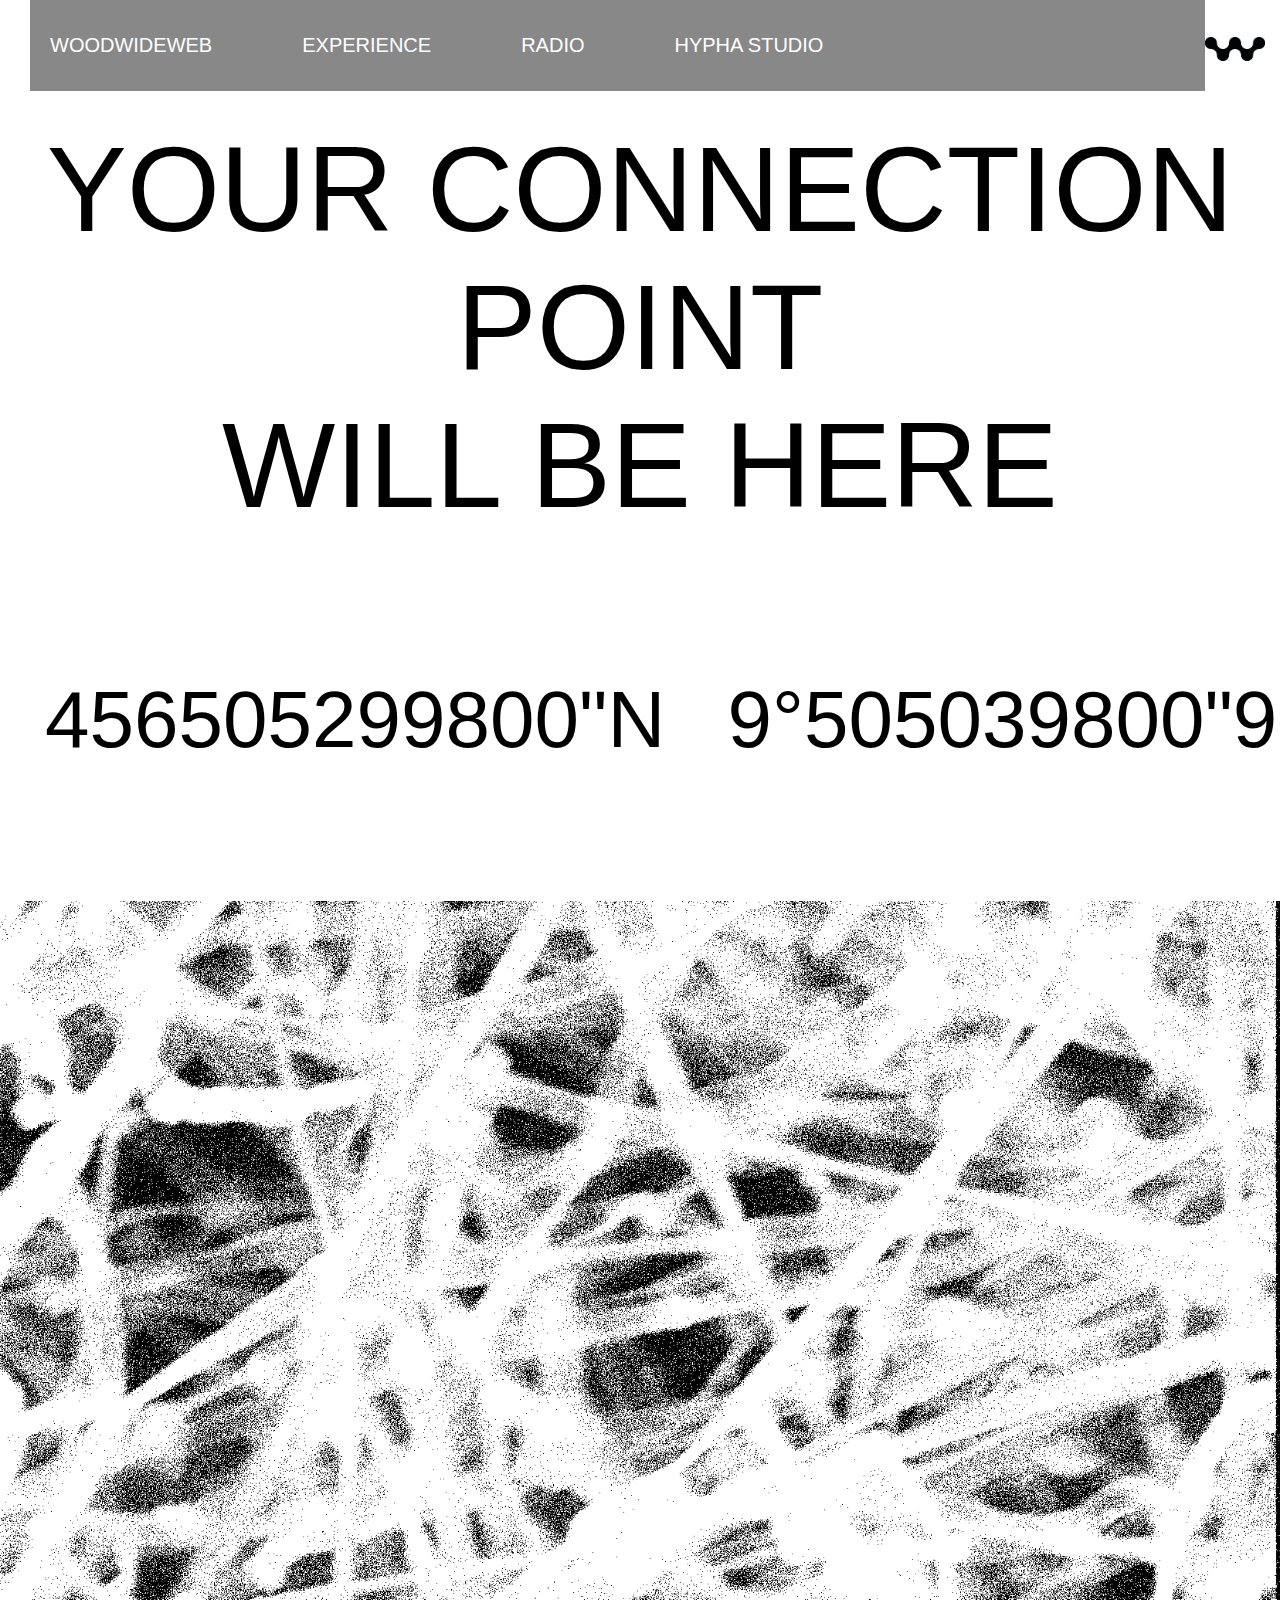
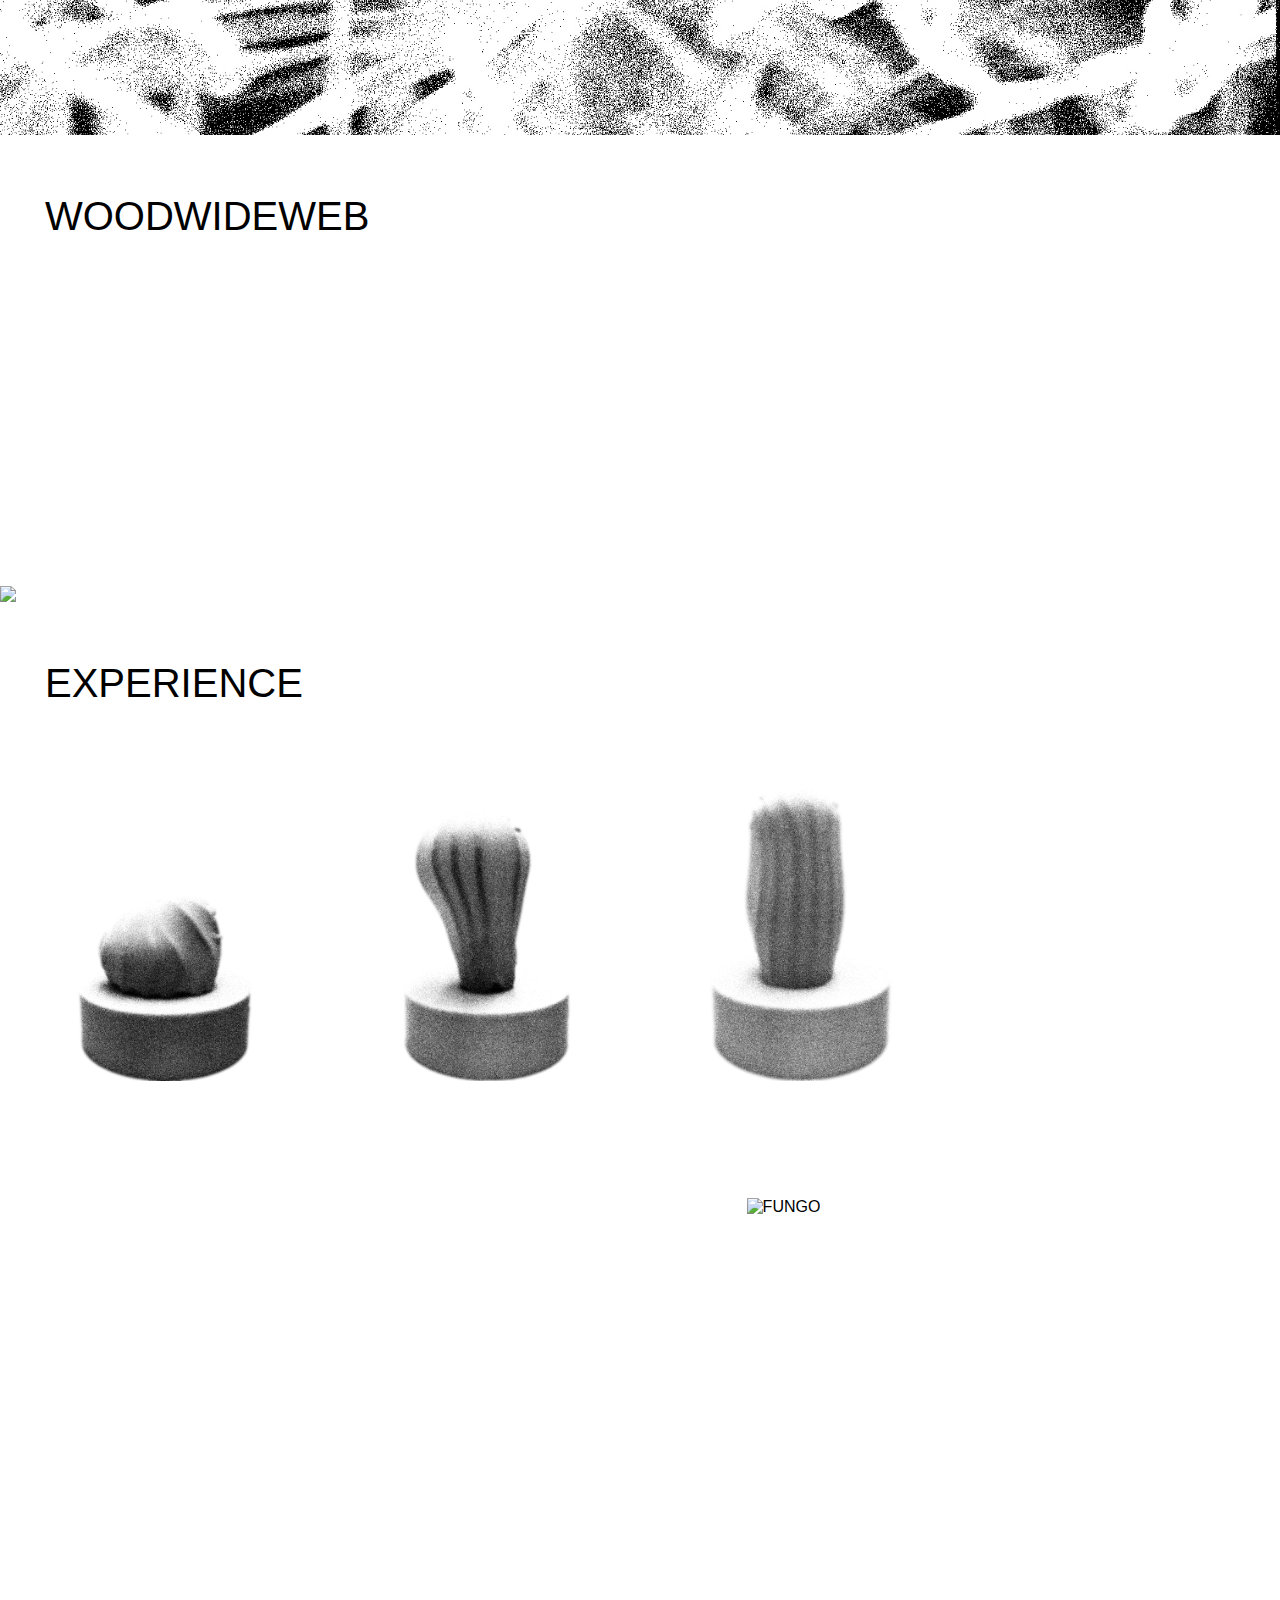
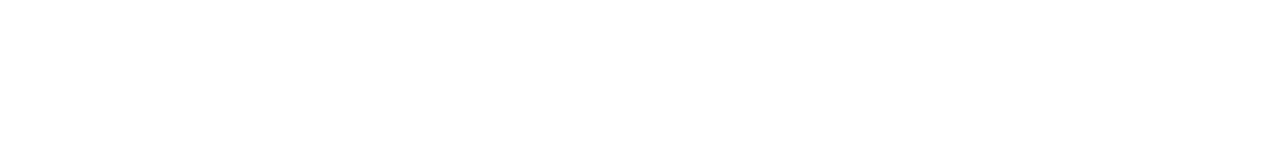
==== homepage.html @ 3ea5e915 "index" ====
<!DOCTYPE html>
<html lang="it">
  <head>
    <title>FUNGHI</title>
    <meta name="viewport" content="width=device-width, initial-scale=1.0" />
    <link rel="stylesheet" href="style.css" />
    <link rel="preconnect" href="https://fonts.googleapis.com" />
    <link rel="preconnect" href="https://fonts.gstatic.com" crossorigin />
    <link
      href="https://fonts.googleapis.com/css2?family=Poppins:wght@200&display=swap"
      rel="stylesheet"
    />
  </head>
  <body>
    <nav class="navbar">
      <div class="btn-responsive-menu">
        <div class="icon-container">
          <img src="./img/hamburger_icon.png" alt="hamburger" />
        </div>
      </div>

      <!-- <div class="dropdown">
        <div class="close-icon"></div> -->
      <div class="text-container" id="mainmenu">
        <a href="#woodwideweb" class="nav-item"><p>WOODWIDEWEB</p></a>
        <a href="#experience" class="nav-item"><p>EXPERIENCE</p></a>
        <a href="./radio.html" class="nav-item"><p>RADIO</p></a>
        <a href="./hyphastudio.html#hyphastudio" class="nav-item"
          ><p>HYPHA STUDIO</p></a
        >
        <!-- </div> -->
      </div>

      <div class="icon-container">
        <!-- <a href="./conversazione.html"> -->
        <a href="./intro.html"
          ><img id="logo" src="./img/logoWWW.png" alt="MENU"
        /></a>
      </div>
    </nav>

    <div class="row">
      <div class="col-12 scritta">
        <p id="grande">YOUR CONNECTION POINT<br />WILL BE HERE</p>
        <div class="content">
          <div class="random">
            <span class="nbr ltr">0</span><span class="nbr ltr">0</span
            ><span class="nbr ltr">0</span><span class="nbr ltr">0</span
            ><span class="nbr ltr">0</span> <span class="nbr ltr">0</span
            ><span class="nbr ltr">0</span><span class="nbr ltr">0</span
            ><span class="nbr ltr">0</span><span class="nbr ltr">0</span>
            <span class="nbr ltr">0</span><span class="nbr ltr">0</span
            ><span class="nbr ltr">0</span><span class="nbr ltr">0</span>
          </div>
          <div class="random">
            <span class="nbr ltr">0</span>
            <span class="nbr ltr">0</span><span class="nbr ltr">0</span
            ><span class="nbr ltr">0</span><span class="nbr ltr">0</span
            ><span class="nbr ltr">0</span> <span class="nbr ltr">0</span
            ><span class="nbr ltr">0</span><span class="nbr ltr">0</span
            ><span class="nbr ltr">0</span><span class="nbr ltr">0</span>
            <span class="nbr ltr">0</span><span class="nbr ltr">0</span
            ><span class="nbr ltr">0</span>
          </div>
          <!-- <script src='https://cdnjs.cloudflare.com/ajax/libs/modernizr/2.8.3/modernizr.min.js'></script> -->
          <script src="https://cdnjs.cloudflare.com/ajax/libs/jquery/2.1.3/jquery.min.js"></script>
        </div>
        <!-- <p id="coordinata">45° 28' 19.553" N 9° 10' 38.006" E</p> -->
      </div>
    </div>

    <!-- HOME -->
    <div class="row">
      <div class="col-12 micelio">
        <img src="./img/index_home/index (8).jpg" alt="MICELIO" />
      </div>
    </div>

    <div class="row" id="woodwideweb">
      <div class="col-12">
        <p id="titolo">WOODWIDEWEB</p>
      </div>
    </div>

    <div class="row">
      <div class="col-1"></div>
      <section>
        <div class="col-10 abstract container reveal">
          <p>Enter the Wood Wide Web.</p>
          <p>
            Forget the reality you are familiar with, because there is a hidden
            life connection beneath your feet. Nature speaks a language even
            more complex than ours. The mycelium is the oldest form of
            connection, the underground brain of the earth, a system of
            collaboration that verges on perfection. This magical realm is also
            called the Wood Wide Web, where decay and renewal occur and
            everything lives in and for the community. Without the fungal world,
            Nature would not survive, since the mycelium is able to transport
            all kinds of information through its hyphae. Nutritional, energy,
            danger and protection data are transported even kilometres away from
            where the fungus of origin is settled.
            <br />
            Wood Wide Web inspires you to detach yourself from everything you
            know and get in touch with what you belong to: the Earth. Raise with
            us a new way of living by joining the Fungi-centrism.
          </p>
        </div>
      </section>
    </div>

    <!-- GALLERIA -->
    <div class="row" id="galleria">
      <div class="col-12 galleria">
        <!-- galleria container -->
        <div class="slideshow-container">
          <div class="mySlides">
            <!-- <div class="numbertext"><p>2/10</p></div> -->
            <img
              src="./img/index_galleria/galleria (1).png"
              style="width: 100%"
            />
          </div>

          <div class="mySlides">
            <!-- <div class="numbertext"><p>3/10</p></div> -->
            <img
              src="./img/index_galleria/galleria (3).png"
              style="width: 100%"
            />
          </div>

          <div class="mySlides">
            <!-- <div class="numbertext"><p>4/10</p></div> -->
            <img
              src="./img/index_galleria/galleria (4).png"
              style="width: 100%"
            />
          </div>

          <div class="mySlides">
            <!-- <div class="numbertext"><p>5/10</p></div> -->
            <img
              src="./img/index_galleria/galleria (5).png"
              style="width: 100%"
            />
          </div>

          <div class="mySlides">
            <!-- <div class="numbertext"><p>5/10</p></div> -->
            <img
              src="./img/index_galleria/galleria (6).png"
              style="width: 100%"
            />
          </div>

          <div class="mySlides">
            <!-- <div class="numbertext"><p>5/10</p></div> -->
            <img
              src="./img/index_galleria/galleria (7).png"
              style="width: 100%"
            />
          </div>

          <div class="mySlides">
            <!-- <div class="numbertext"><p>5/10</p></div> -->
            <img
              src="./img/index_galleria/galleria (8).png"
              style="width: 100%"
            />
          </div>

          <div class="mySlides">
            <!-- <div class="numbertext"><p>5/10</p></div> -->
            <img
              src="./img/index_galleria/galleria (9).png"
              style="width: 100%"
            />
          </div>

          <!-- bottoni successiovo e precedente -->
          <!-- <a class="prev" onclick="plusSlides(-1)">&#10094;</a>
			<a class="next" onclick="plusSlides(1)">&#10095;</a> -->
        </div>
      </div>
    </div>

    <!-- EXPERIENCE -->
    <div class="row" id="experience">
      <div class="col-12">
        <p id="titolo">EXPERIENCE</p>
      </div>
    </div>

    <div class="row">
      <div class="col-3 prototipo">
        <img
          src="./img/index_prototipo/creatura+supporto (2).png"
          alt="creatura1"
        />
      </div>
      <div class="col-3 prototipo">
        <img
          src="./img/index_prototipo/creatura+supporto (1).png"
          alt="creatura2"
        />
      </div>
      <div class="col-3 prototipo">
        <img
          src="./img/index_prototipo/creatura+supporto (3).png"
          alt="creatura3"
        />
      </div>

      <div class="col-3 didascalia container reveal">
        <p>
          Wood Wide Web gives you the chance to try the language of Nature,
          explore a new way of thinking and change your point of view.<br />
          We introduce you to our three creatures, they represent the entire
          ecosystem that is around you: trees, plants and every living organism
          that inhabits this world, including you. The fourth spot is dedicated
          precisely to you: a human being.<br />
        </p>
      </div>
    </div>

    <div class="row">
      <div class="col-6 didascalia2 container reveal">
        <p>
          Introduce yourself to the world you live in. <br />
          This is the Fungus, it is the center of the symbiotic connection that
          occurs in the underground.<br />
          The experience is based on your hypotetical semiotic communication
          with the Fungus. Through this interaction you can try the immersive
          connection that exist in Nature, allowing you to reconnect with the
          real world.
        </p>
      </div>
      <div class="col-1"></div>
      <div class="col-5 prototipo2">
        <img
          id="fungo"
          src="./img/index_prototipo/fungo+supporto.png"
          alt="FUNGO"
        />
      </div>
    </div>

    <div class="row">
      <div class="col-12 video">
        <video width="100%" autoplay muted loop>
          <source
            src="./img/index_prototipo/RENDER_SOGLIA.mp4"
            type="video/mp4"
          />
          <p>Your browser does not support the video tag.</p>
        </video>
      </div>
    </div>

    <!-- <div class="footer">
			<div class="text2-container">
				<a ><p>CONTATTO1</p></a>
				<a ><p>CONTATTO2</p></a>
				<a ><p>CONTATTO3</p></a>
				<a ><p>CONTATTO4</p></a>
				<a ><p>CONTATTO4</p></a>

		</div>
		</div> -->
    <!-- <section id="footer">
    	<div>
			 <a href="tel:+39 335 440955">
							<img src= "./img/icone/tell_icon.png" width="40px" height="40px">
							<p>+39 335 440955</p>
						</a>
			</div>
    	<div id="mail">
				<a href="mailto:geppettafalegnama@gmail.com"><img src= "./img/icone/mail_icon.png" width="40px" height="30px">
				<p>geppettafalegnama@gmail.com</p>
			</a>
    	</div>
			<div>
				<a href="https://www.instagram.com/dageppetta/"><img src="./img/icone/instagram_icon.png" width="40px" height="40px">
				<p>dageppetta</p>
			</a>
			</div>
			<div>
				<a href="https://www.facebook.com/geppettafalegnama"><img src="./img/icone/facebook_icon.png" width="40px" height="40px">
				<p>da geppetta<br>la falegnameria del mare</p>
			</a>
			</div>
    </section> -->
  </body>
</html>

<script type="text/javascript" src="script.js"></script>
---- style.css ----
html,
body {
  margin: 0;
  padding: 0;
  box-sizing: border-box;
  background-color: #ffffff;
  background-repeat: repeat;
  font-family: "Gerstner Programm", sans-serif;
  text-transform: uppercase;
  /* cursor: url("./img/cursor.svg") */
}

h2,
h3,
h4,
h1 {
  font-family: "Gerstner Programm", sans-serif;
}

p {
  font-family: "Suisse Int'l Mono", sans-serif;
  text-transform: none;
}

a {
  color: #000000;
  cursor: default;
}

a:hover {
  text-decoration: underline;
}

/* INTRO */
.intro {
  margin: 0;
  padding: 10px;
  padding-top: 64px;
  margin-top: 10;
  z-index: 2;
  position: fixed;
  width: 100%;
  height: 100vh;
  background-color: #ffffff;
  transition: 4s;
  align-self: center;
}

.logogrande {
  position: relative;
  align-self: center;
  align-items: center;
  display: inline-block;
  width: 70%;
  margin-top: 10%;
  padding-left: 30%;
  bottom: -10px;
  opacity: 0;
}

.logogrande.active {
  bottom: 0;
  opacity: 1;
  transition: ease-in-out 0.7s;
  align-self: center;
}

.logogrande.fade {
  bottom: 1300px;
  opacity: 0;
  transition: ease-in-out 0.7s;
}

#imggrande {
  /* opacity: 1;
  filter: alpha(opacity=40);
  transition-property: opacity;
  transition-duration: 2s; */
  position: relative;
  width: 100%;
  align-items: center;
}

.box {
  width: 100%;
  height: 50vh;
  text-align: center; /* orizzontale */
  /* line-height: 600px; /* verticale */
}

#scrittawww {
  font-family: "Gerstner Programm", sans-serif;
  font-size: 20px;
  padding-top: 300px;
}

#scrittawww:hover {
  text-decoration: underline;
}

/* #imggrande:hover {
    opacity:0.4;
    filter: alpha(opacity=100);
} */

/* Definisce la navbar */
.navbar {
  display: flex;
  min-height: 64px;
  width: 100%;
  position: fixed;
  z-index: 5;
}

.nav-item {
  text-decoration: none;
  font-family: "Gerstner Programm", sans-serif;
  font-size: 20px;
}

.icon-container {
  padding-right: 20px;
  padding-top: 10px;
  margin-left: auto;
  min-width: 24px;
  display: flex;
  align-items: center;
  z-index: 2;
}

.icon-container img {
  height: 24px;
}

.dropdown {
  display: none;
  position: fixed;
  left: 0;
  top: 0;
  width: 100%;
  height: 100vh;
  flex-direction: column;
  justify-content: center;
  align-items: center;
  background: #000428; /* fallback for old browsers */
  background: #53b4ba;
  z-index: 4;
}
.dropdown {
  font-size: 19px;
  text-decoration: none;
  font-family: "Poppins", sans-serif;
}
#mainmenu {
  width: 100%;
  float: left;
  background: #888;
}
#mainmenu a {
  color: #fff;
  display: block;
  font: 14px;
  padding: 14px 20px;
  font-family: oswald;
  text-transform: uppercase;
}
#mainmenu a:hover {
  background: #666;
}

.btn-responsive-menu {
  display: none;
  float: left;
  cursor: pointer;
  padding-left: 20px;
  padding-top: 10px;
  margin-right: auto;
}

.show {
  display: block !important;
}
@media (min-width: 1200px) {
  /* Structure > 1200px */
  #mainmenu {
    width: 100%;
    float: left;
  }
}

@media (min-width: 768px) and (max-width: 980px) {
  /* Structure 768 to 1000 */
  #mainmenu {
    width: 100%;
    float: left;
  }
}

@media (max-width: 767px) {
  /* Structure  < 767 */
  #mainmenu {
    width: 100%;
    float: left;
  }
  #mainmenu {
    display: none;
  }
  #mainmenu a {
    float: none;
  }

  .btn-responsive-menu {
    display: block;
  }
}

/* #logo a {
  text-decoration: none;
} */

.text-container {
  padding-right: 16px;
  margin-left: 30px;
  min-width: 24px;
  display: flex;
  align-items: center;
  z-index: 2;
  flex-direction: row;
  text-align: left;
}

.text-container a,
.text-container p {
  font-family: "Gerstner Programm", sans-serif;
  font-size: 20px;
  padding-right: 50px;
}

/* PROVA COORDINATA */

/* .content {
  /* -ms-transform: translateY(-50%);
  -webkit-transform: translateY(-50%);
  transform: translateY(-50%); */
/* } */

/* PRIMA PROVA DI GRIGLIA */
/* .grid-container  {
  display: grid;
  grid-template-columns: repeat(auto-fill, minmax(300px, 1fr));
  grid-template-rows: repeat(auto-fill, minmax(40px, 1fr)); */
/* stiamo inserendo l'opzione responsive che permette agli elementi nella griglia di cambiare le loro dimensioni al variare della grandezza dello schermo
  la frazione è un'unità di misura che divide lo schermo in parti, abbiamo dato la funzione che dopo 300px la foto sottostante salga nella riga appena lo spazio dello schermo lo permette */
/* grid-gap: 2em;
} */

* {
  box-sizing: border-box;
}

.row::after {
  content: "";
  clear: both;
  display: block;
}

[class*="col-"] {
  float: left;
  padding: 15px;
}

/* SCRITTA YOUR CONNECTION POINT */
.scritta {
  margin-top: -5%;
  padding-top: 64px;
}
.scritta p {
  padding: 0;
  text-align: center;
  font-size: 7.5rem;
}

#grande {
  font-family: "Gerstner Programm", sans-serif;
}

.content {
  display: flex;
  flex-direction: row;
  align-items: center;
  padding-left: 10px;
}
.content span {
  display: flex;
  font-family: "Suisse Int'l Mono", sans-serif;
  font-size: 5rem;
}

.random {
  margin: 20px;
  display: flex;
  flex-direction: row;
  text-align: center;
}

/* #coordinata {
  margin-top: -50px;
  font-family: "Suisse Int'l Mono", sans-serif;
 font-size: 5rem;
} */

/* PRIMA SCHERMATA - TESTI DI INTRODUZIONE E BO*/
#titolo {
  font-family: "Gerstner Programm", sans-serif;
  padding: 0;
  padding-left: 30px;
  font-size: 40px;
}

/* .menu ul {
  list-style-type: none;
  margin-left: 30px;
  padding: 0;
} */
.micelio {
  margin-top: 100px;
  padding: 0;
}

.micelio img {
  margin: 0;
  padding: 0;
  width: 100%;
}

.abstract {
  padding-top: 0;
  padding-bottom: 100px;
}

/* TESTO IN MOVIMENTO */
section p {
  text-transform: none;
}

@media (max-width: 768px) {
  section p {
    font-size: 1.5rem;
    text-align: center;
  }
  section {
    flex-direction: column;
  }
}

.reveal {
  position: relative;
  transform: translateY(200px);
  opacity: 0;
  transition: 1s all ease;
}

.reveal.active {
  transform: translateY(0);
  opacity: 1;
}

.galleria {
  margin: 0;
  padding: 0;
}

.galleria img {
  margin: 0;
  padding: 0;
  width: 100%;
}
/* contenitore della galleria */
.slideshow-container {
  display: flex;
  width: 100%;
  position: relative;
  margin: auto;
}

.mySlides {
  display: flex;
}

/* pulsante avanti e indietro */
/* .prev, .next {
 cursor: pointer;
 position: absolute;
 top: 50%;
 width: auto;
 margin-bottom: 22px;
 padding: 16px;
 color: white;
 font-weight: bold;
 font-size: 18px;
 transition: 0.6s ease;
} */

/* .slideshow-container a {
  text-decoration: none;
} */

/* Posizione del button next e  */
/* .next {
 right: 0;
 border-radius: 3px 0 0 3px;
} */

/* al passaggio del mouse sopra la freccina, viene aggiunto un background più scuro e opaco */
/* .prev:hover, .next:hover {
 background-color: rgba(0,0,0,0.8);
}

.numbertext {
  font-family: "Suisse Int'l Mono", sans-serif;
} */

/* Number text della galleria (1/3 etc) */
/* .numbertext {
 color: #f2f2f2;
 font-size: 12px;
 padding: 8px 12px;
 position: absolute;
 top: 0;
} */

.prototipo {
  margin-top: 0;
  padding: 0;
}

.prototipo img {
  margin: 0;
  padding: 0;
  width: 100%;
}

.didascalia {
  margin-top: 0;
  padding: 60px;
  padding-top: 60px;
  padding-left: 0;
  font-size: 15px;
  align-items: center;
}

.prototipo2 {
  margin-top: 0;
  padding: 0;
}

.prototipo2 img {
  margin: 0;
  padding: 0;
  width: 100%;
}

#fungo {
  padding-top: 100px;
  width: 80%;
}

.didascalia2 {
  margin-top: 0;
  padding: 0px;
  padding-top: 250px;
  padding-left: 250px;
  font-size: 15px;
  align-items: center;
}

.video {
  margin-top: 100px;
  padding: 0;
}

.video video {
  margin: 0;
  padding: 0;
}

/* .didascalia p {
  align-items: center;
  align-self: center;
  /* align-content: center; */
/* } */

.introduttivo p {
  font-size: 13px;
  padding-left: 8px;
  margin-bottom: 7px;
  font-family: "Suisse Int'l Mono", sans-serif;
  column-count: 2;
  column-gap: 40px;
}

.introduttivo img {
  padding-left: 8px;
  margin-top: 7px;
  width: 100%;
}

/* .menu li:hover {
  background-color: #e6e6e6;
} */

.aside {
  background-color: #ffffff;
  padding: 5px;
  color: #000000;
  text-align: center;
  font-size: 10px;
}

.aside img {
  padding: 15px;
  width: 100%;
}

.fototessera {
  width: 100%;
}

.artefatto {
  width: 100%;
  align-items: center;
}

/* .artefatto50 {
  width: 50%;
} */
#nomeartefatto {
  text-align: center;
}

/* GRIGLIETTA CON FOTO E TESTI */
/* .imgs img {
  margin: 0;
  padding: 0px;
  width: 100%
}

.imgs p {
  margin: 0;
  padding: 0px;
  font-size: 12px;
}

.imgs audio {
width: 100%;} */

#scrittawelcome {
  align-items: center;
  text-align: center;
  font-size: 30px;
  font-family: "Gerstner Programm", sans-serif;
}

.footer {
  background-color: #ffffff;
  color: #000000;
  text-align: center;
  font-size: 12px;
  padding: 15px;
}

.text2-container {
  align-self: center;
  min-width: 24px;
  display: flex;
  align-items: center;
  z-index: 2;
  flex-direction: row;
}

.text2-container a,
.text2-container p {
  font-family: "Gerstner Programm", sans-serif;
  font-size: 20px;
}

/* PAGINA RADIO */
.elenco {
  margin: auto;
  /* list-style: none;
  list-style-position: inherit; */
  align-items: center;
  text-align: center;
  vertical-align: middle;
}

.elenco p.show {
  opacity: 0;
  transform: translateY(-50px);
}

.elenco p {
  /* float: left; */
  padding: 1px;
  transform: translateY(0px);
  opacity: 1;
  transition: all 0.5s ease-in;
  font-size: 30px;
  text-align: center;
}

.radiovideo {
  padding-top: 64px;
}
.radio img {
  margin: 0;
  padding: 0px;
  /* width: 100%; */
}

.radio p {
  margin: 0;
  padding: 0px;
  font-size: 2.5rem;
  width: 100%;
  text-align: left;
}

.radio audio {
  width: 100%;
}

.radio {
  display: flex;
  flex-direction: column;
}

/* .button {
    box-sizing: border-box;
    width: 50px;
    height: 50px;
    border: none;
    align-items: center;
    background-color: #ff55ff;
    padding: 1% 1% 1% 1%;
    display: inline-block;
    appearance: none;
    line-height: inherit;
  } */

button:hover {
  cursor: crosshair;
  opacity: 0.2;
}

#onair p {
  font-family: "Gerstner Programm", sans-serif;
  font-size: 25px;
}

.radioonair {
  display: flex;
  flex-direction: row;
  align-items: center;
}

#playimg {
  padding-top: 3px;
}
/* .radioonair p {
  margin-left: 2px;
  text-align: left;
  float: right;
  align-items: top;
}

.radioplay img {
  margin-right: 1px;
  text-align: right;
  float: right;
} */

.playonair {
  border: none;
  background: none;
  /* opacity: 0;
  transition-property: all;
  transition-duration: 3s;
  animation:3s blinker linear infinite; */
}

/* @keyframes blinker {
0% { opacity: 1.0; }
50% { opacity: 0.0; }
100% { opacity: 1.0; }
} */

.play {
  border: none;
  background: none;
}

.testoradio {
  padding-top: 100px;
}
.testoradio p {
  border: none;
  background: none;
  text-align: center;
  font-size: 30px;
}

.clicktolisten {
  align-items: top;
  text-align: center;
}

/* .play {position: relative; z-index: 8; text-decoration: none !important}
.play:hover {background: transparent; z-index: 9}
.play > div {display: none; position: absolute; top: 50px; left: 0px; padding: 5px}
.play > div img {padding: 2px}
.play:hover > div {display: block; border: 1px solid #DDD; background-color: #FFF; color: black}
.play:hover span span {display: inline; border: none} */

#hyphastudio {
  padding-top: 32px;
}

/* For desktop: */
.col-1 {
  width: 8.33%;
}
.col-2 {
  width: 16.66%;
}
.col-3 {
  width: 25%;
}
.col-4 {
  width: 33.33%;
}
.col-5 {
  width: 41.66%;
}
.col-6 {
  width: 50%;
}
.col-7 {
  width: 58.33%;
}
.col-8 {
  width: 66.66%;
}
.col-9 {
  width: 75%;
}
.col-10 {
  width: 83.33%;
}
.col-11 {
  width: 91.66%;
}
.col-12 {
  width: 100%;
}

@media only screen and (max-width: 768px) {
  /* For mobile phones: */

  [class*="col-"] {
    width: 100%;
  }
  .logogrande {
    margin-top: 30%;
  }
  .scritta {
    margin-top: -10%;
  }
  #grande {
    font-size: 5rem;
  }
  #titolo {
    text-align: center;
    font-size: 55px;
  }
  .content {
    flex-direction: column;
  }
  .content span {
    font-size: 3.5rem;
  }
  .random {
    margin: 5px;
  }
  .text-container a,
  .text-container p {
    padding-right: 10px;
  }
  .text2-container a,
  .text2-container p {
    padding-right: 10px;
  }
  .text2-container {
    flex-direction: column;
  }
  .slideshow-container {
    width: 100%;
  }
  .mySlides {
    width: 100%;
  }
  /* .prototipo img {
    width: 30%;
  } */
  .didascalia {
    margin-top: 0;
    padding: 60px;
    font-size: 1.5rem;
    text-align: center;
  }
  #fungo {
    padding-top: 0%;
    width: 100%;
  }
  .didascalia2 {
    margin-top: 0;
    padding: 60px;
    font-size: 1.5rem;
    text-align: center;
  }
  .introduttivo p {
    text-align: center;
    font-size: 1.5rem;
    column-count: 1;
  }
}

/*SEZIONE WHAT */
#what {
  min-height: 50vh;
  display: flex;
  flex-direction: column;
  margin-top: -5px;
  background: #808080;
  padding: 4rem 2rem;
}

#what div {
  flex-direction: column;
  display: flex;
  width: 100%;
  padding: 12px;
  margin-top: 80px;
}

#what p {
  margin-left: 20px;
}
#what img {
  display: flex;
  width: 100%;
}

#what h2 {
  font-weight: bold;
  margin-left: 20px;
}

/*SEZIONE WHY */
#why {
  padding: 0 24px;
}
#why h2 {
  font-weight: bolder;
  text-align: left;
}
.why-container {
  display: flex;
  flex-direction: column;
  padding: 2rem 3rem;
  justify-content: center;
  align-items: center;
}

.why-item {
  background: #808080;
  margin: 24px 12px;
  width: 100%;
}
.why-item h3 {
  font-weight: bolder;
  text-align: center;
}
.why-item p {
  margin: 12px;
}
.why-item img {
  width: 100%;
}

.collegamento-opere {
  z-index: 3;
}

.collegamento-opere h3 {
  color: white;
  font-weight: bolder;
  text-align: center;
}

#scrittacollegamento {
  text-decoration: none;
}

/*SEZIONE HOW (EVENTS)*/
#how {
  padding: 0 24px;
}
#how h2 {
  font-weight: bolder;
  text-align: left;
}
.how-container {
  display: flex;
  flex-direction: column;
  padding: 2rem 3rem;
  justify-content: center;
  align-items: center;
}

.how-item {
  background: white;
  margin: 24px 12px;
  width: 100%;
}
.how-item h3 {
  font-weight: bolder;
  text-align: center;
}
.how-item p {
  margin: 12px;
}

.how-item img {
  width: 100%;
}

/*SEZIONE ABOUT (NUOVA)*/
#about {
  padding: 0 24px;
}
#about h2 {
  font-weight: bolder;
  text-align: left;
}
.about-container {
  display: flex;
  flex-direction: column;
  padding: 2rem 3rem;
  justify-content: center;
  align-items: center;
}

.about-item {
  background: white;
  margin: 24px 12px;
  width: 100%;
}
.about-item h3 {
  font-weight: bolder;
  text-align: center;
}
.about-item p {
  margin: 12px;
}

.about-item img {
  width: 100%;
}

/* footer */
#footer {
  display: flex;
  flex-direction: column;
  margin-top: -5px;
  background: #808080;
  font-size: 1.5rem;
  width: 100%;
}

#footer div {
  flex-direction: column;
  display: flex;
  width: 100%;
  padding: 12px 0;
}

#footer div a {
  text-align: center;
  text-decoration: none;
  text-transform: none;
  color: black;
}

#mail {
  margin-top: 10px;
}

/*++++++++++++++++++++++++++++++++++++++++++++++++++++++++*/
#conversazione {
  padding: 24px;
}

#conversazione p {
  font-size: 20px;
  margin-top: 70px;
  display: flex;
  align-items: center;
  justify-content: center;
}

#radio {
  padding: 0 24px;
}

.radio-container {
  display: flex;
  flex-direction: column;
  justify-content: center;
  align-items: center;
}

.radio-item img {
  width: 100%;
}

#play img {
  padding-top: 25px;
  width: 50px;
  height: 50px;
}

#musica video {
  padding-left: 20px;
  width: 1000px;
  height: 400px;
}

/* qui stiamo facendo responsive abbiamo cambiato la flex direction da riga sopra i 840px a colonna sotto di essi
al di sotto di 840 px passiamo da avere una disposizione a colonne a una disposizione a righe*/
@media only screen and (min-width: 840px) {
  .why-container,
  .how-container,
  .about-container,
  .radio-container,
  #what,
  #landing,
  #footer {
    flex-direction: row;
  }

  #what div,
  #landing div,
  #footer div {
    max-width: 50%;
  }
  #footer div {
    text-align: left;
  }
}

@media (max-width: 800px) {
  .slideshow-container {
    max-width: 90%;
  }
  #what h2 {
    font-size: 1.5rem;
  }
  #why h2,
  #how h2,
  #about h2 {
    font-size: 2.5rem;
  }
  #what p,
  #footer {
    font-size: 1rem;
  }

  #landing p {
    margin-left: 1rem;
  }
  .collegamento-opere h3 {
    font-size: 1.5rem;
  }
  .opere-title {
    opacity: 1;
  }
  [class*="col-"] {
    width: 100%;
  }
}

/* animazioni */
.bounce-in-top {
  animation: bounce-in-top 2s ease-in-out both;
}
@keyframes bounce-in-top {
  0% {
    transform: translateY(-500px);
    animation-timing-function: ease-in;
    opacity: 0;
  }
  35% {
    transform: translateY(0);
    animation-timing-function: ease-out;
    opacity: 1;
  }
  54% {
    transform: translateY(-65px);
    animation-timing-function: ease-in;
  }
  70% {
    transform: translateY(0);
    animation-timing-function: ease-out;
  }
  82% {
    transform: translateY(-28px);
    animation-timing-function: ease-in;
  }
  93% {
    transform: translateY(0);
    animation-timing-function: ease-out;
  }
  97% {
    transform: translateY(-8px);
    animation-timing-function: ease-in;
  }
  100% {
    transform: translateY(0);
    animation-timing-function: ease-out;
  }
}

/* Fading animation dei pulsanti avanti-indietro della galleria */
.fade {
  animation-name: fade;
  animation-duration: 1.5s;
}

@keyframes fade {
  from {
    opacity: 0.4;
  }
  to {
    opacity: 1;
  }
}

/* questo è il secondo foglio css */
.darkmode {
  background-color: #f4ce2f;
}
.darkmode .navbar {
  background-color: #dd8a2e;
}
.darkmode .dropdown {
  background-color: #dd8a2e;
  color: white;
}
.darkmode .best-container {
  color: #dd8a2e;
}

.darkmode .events-container {
  color: #dd8a2e;
}
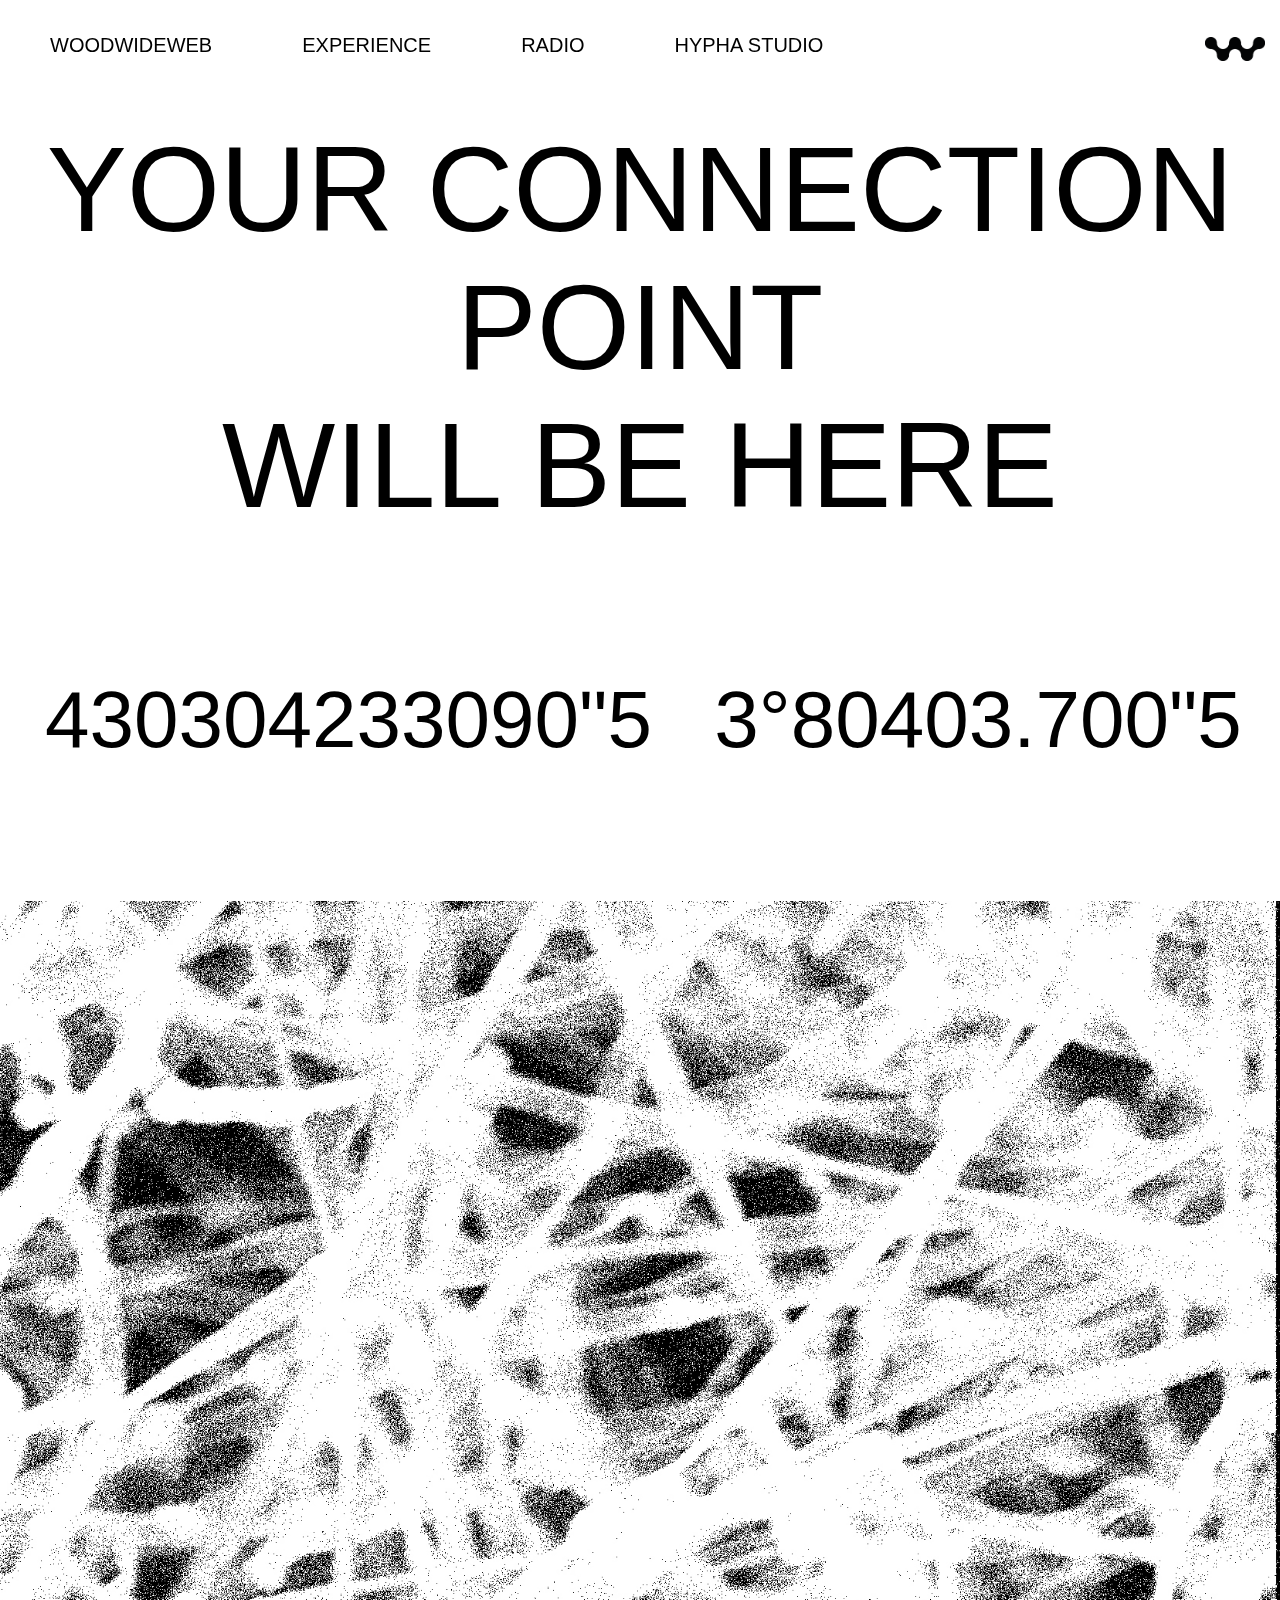
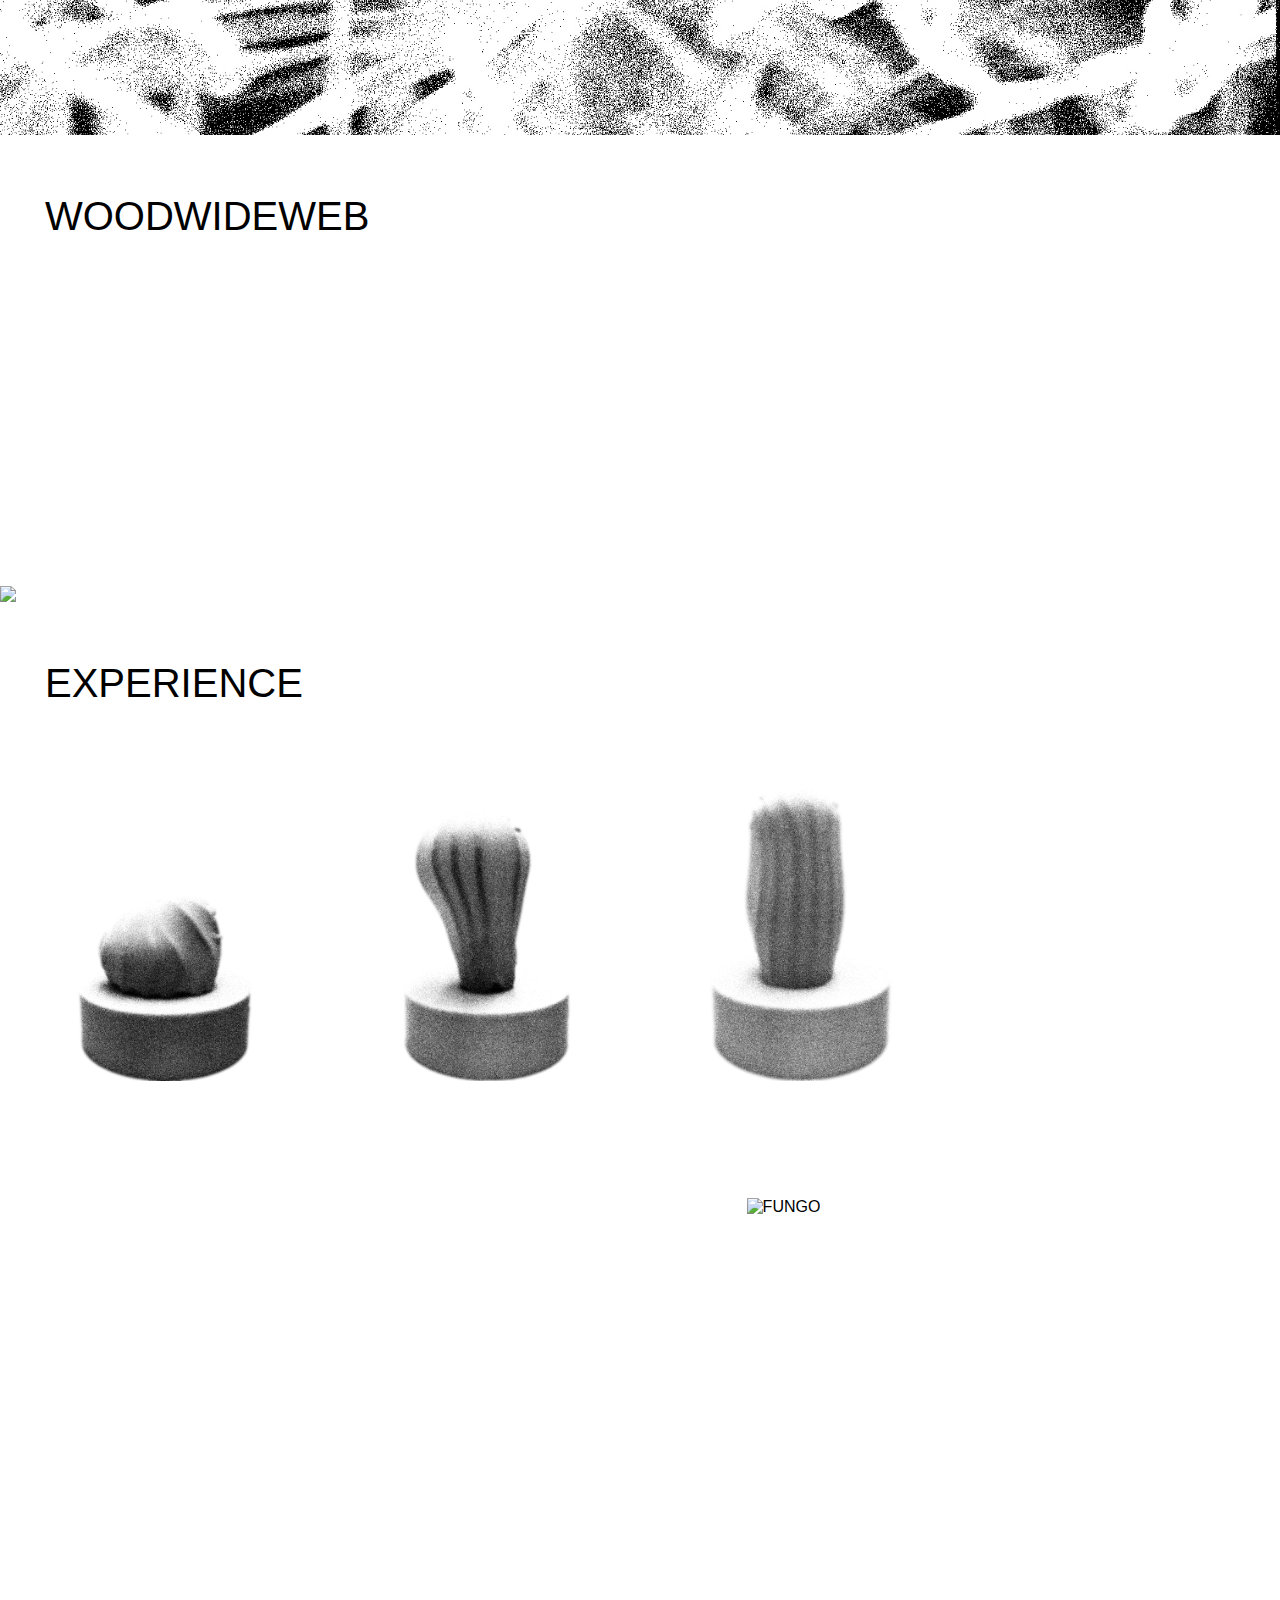
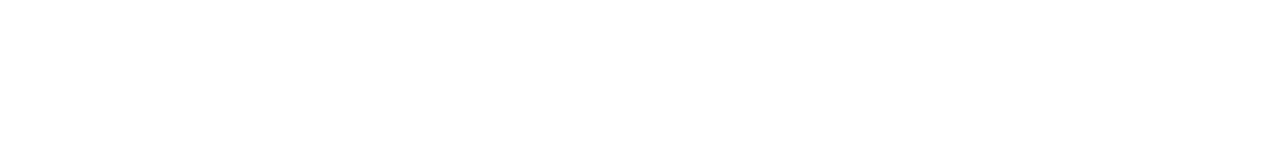
==== commit 925987aa: "font" ====
--- a/homepage.html
+++ b/homepage.html
@@ -4,6 +4,8 @@
     <title>FUNGHI</title>
     <meta name="viewport" content="width=device-width, initial-scale=1.0" />
     <link rel="stylesheet" href="style.css" />
+    <link rel="stylesheet" href="stylesheet.css" />
+
     <link rel="preconnect" href="https://fonts.googleapis.com" />
     <link rel="preconnect" href="https://fonts.gstatic.com" crossorigin />
     <link
--- a/style.css
+++ b/style.css
@@ -132,7 +132,7 @@
   height: 24px;
 }
 
-.dropdown {
+/* .dropdown {
   display: none;
   position: fixed;
   left: 0;
@@ -142,7 +142,7 @@
   flex-direction: column;
   justify-content: center;
   align-items: center;
-  background: #000428; /* fallback for old browsers */
+  background: #000428;
   background: #53b4ba;
   z-index: 4;
 }
@@ -150,22 +150,17 @@
   font-size: 19px;
   text-decoration: none;
   font-family: "Poppins", sans-serif;
-}
+} */
 #mainmenu {
   width: 100%;
   float: left;
-  background: #888;
 }
 #mainmenu a {
-  color: #fff;
   display: block;
   font: 14px;
   padding: 14px 20px;
-  font-family: oswald;
+  font-family: "Gerstner Programm", sans-serif;
   text-transform: uppercase;
-}
-#mainmenu a:hover {
-  background: #666;
 }
 
 .btn-responsive-menu {
@@ -188,13 +183,12 @@
   }
 }
 
-@media (min-width: 768px) and (max-width: 980px) {
-  /* Structure 768 to 1000 */
+/* @media (min-width: 768px) and (max-width: 980px) {
   #mainmenu {
     width: 100%;
     float: left;
   }
-}
+} */
 
 @media (max-width: 767px) {
   /* Structure  < 767 */
@@ -278,6 +272,7 @@
   padding: 0;
   text-align: center;
   font-size: 7.5rem;
+  width: 100%;
 }
 
 #grande {
@@ -776,8 +771,14 @@
   .scritta {
     margin-top: -10%;
   }
+
+  .scritta p {
+    width: 100%;
+  }
+
   #grande {
-    font-size: 5rem;
+    font-size: 3.5rem;
+    text-align: center;
   }
   #titolo {
     text-align: center;
--- a/stylesheet.css
+++ b/stylesheet.css
@@ -0,0 +1,108 @@
+/*! Generated by Font Squirrel (https://www.fontsquirrel.com) on February 5, 2023 */
+
+
+
+@font-face {
+    font-family: 'gerstner_programmlight';
+    src: url('gerstner_programm_light-webfont.woff2') format('woff2'),
+         url('gerstner_programm_light-webfont.woff') format('woff');
+    font-weight: normal;
+    font-style: normal;
+
+}
+
+
+
+
+@font-face {
+    font-family: 'gerstner_programmbold_italic';
+    src: url('gerstner_programm_bold_italic-webfont.woff2') format('woff2'),
+         url('gerstner_programm_bold_italic-webfont.woff') format('woff');
+    font-weight: normal;
+    font-style: normal;
+
+}
+
+
+
+
+@font-face {
+    font-family: 'gerstner_programmbold';
+    src: url('gerstner_programm_bold-webfont.woff2') format('woff2'),
+         url('gerstner_programm_bold-webfont.woff') format('woff');
+    font-weight: normal;
+    font-style: normal;
+
+}
+
+
+
+
+@font-face {
+    font-family: 'gerstner_programmlight_italic';
+    src: url('gerstner_programm_light_italic-webfont.woff2') format('woff2'),
+         url('gerstner_programm_light_italic-webfont.woff') format('woff');
+    font-weight: normal;
+    font-style: normal;
+
+}
+
+
+
+
+@font-face {
+    font-family: 'gerstner_programmMdIt';
+    src: url('gerstner_programm_medium_italic-webfont.woff2') format('woff2'),
+         url('gerstner_programm_medium_italic-webfont.woff') format('woff');
+    font-weight: normal;
+    font-style: normal;
+
+}
+
+
+
+
+@font-face {
+    font-family: 'gerstner_programmmedium';
+    src: url('gerstner_programm_medium-webfont.woff2') format('woff2'),
+         url('gerstner_programm_medium-webfont.woff') format('woff');
+    font-weight: normal;
+    font-style: normal;
+
+}
+
+
+
+
+@font-face {
+    font-family: 'gerstner_programmRgIt';
+    src: url('gerstner_programm_regular_italic-webfont.woff2') format('woff2'),
+         url('gerstner_programm_regular_italic-webfont.woff') format('woff');
+    font-weight: normal;
+    font-style: normal;
+
+}
+
+
+
+
+@font-face {
+    font-family: 'gerstner_programmregular';
+    src: url('gerstner_programm_regular-webfont.woff2') format('woff2'),
+         url('gerstner_programm_regular-webfont.woff') format('woff');
+    font-weight: normal;
+    font-style: normal;
+
+}
+
+
+
+
+@font-face {
+    font-family: 'suisse_intl_monoregular';
+    src: url('suisse_intl_mono-webfont.woff2') format('woff2'),
+         url('suisse_intl_mono-webfont.woff') format('woff');
+    font-weight: normal;
+    font-style: normal;
+
+}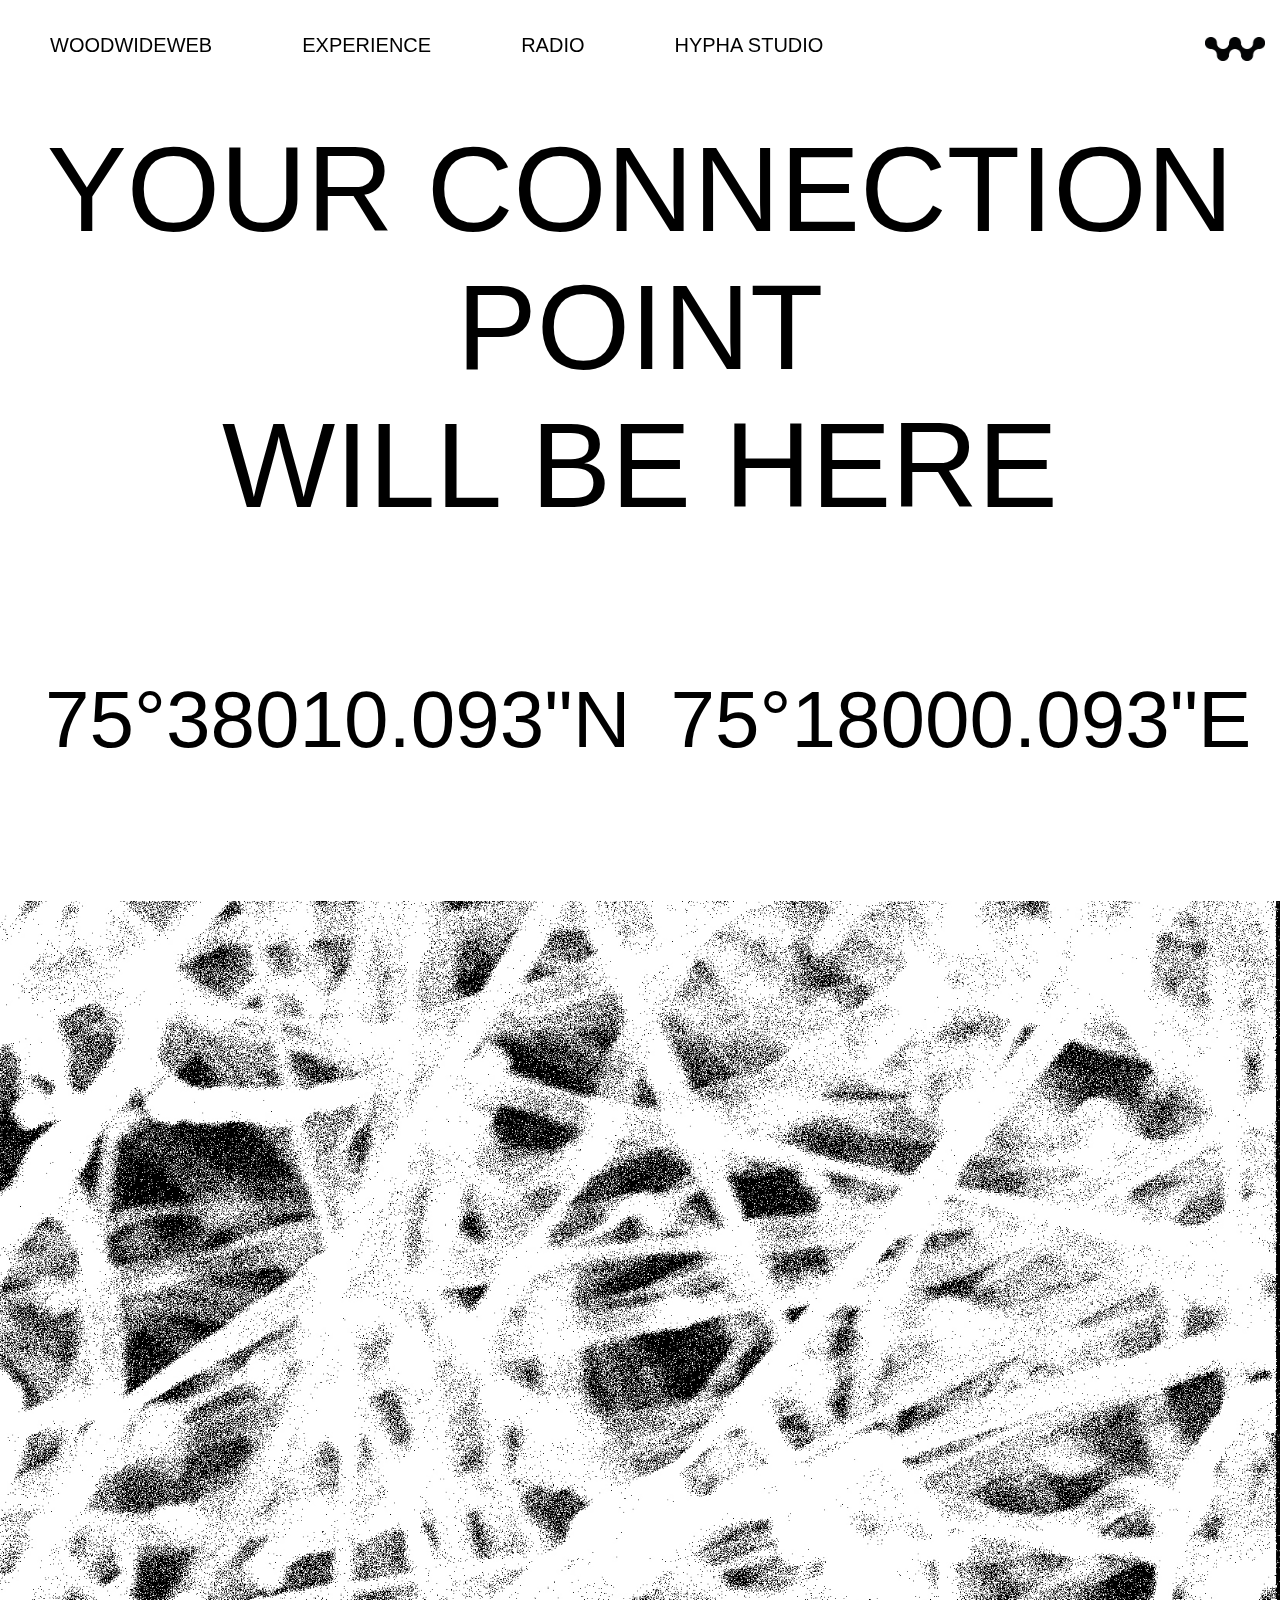
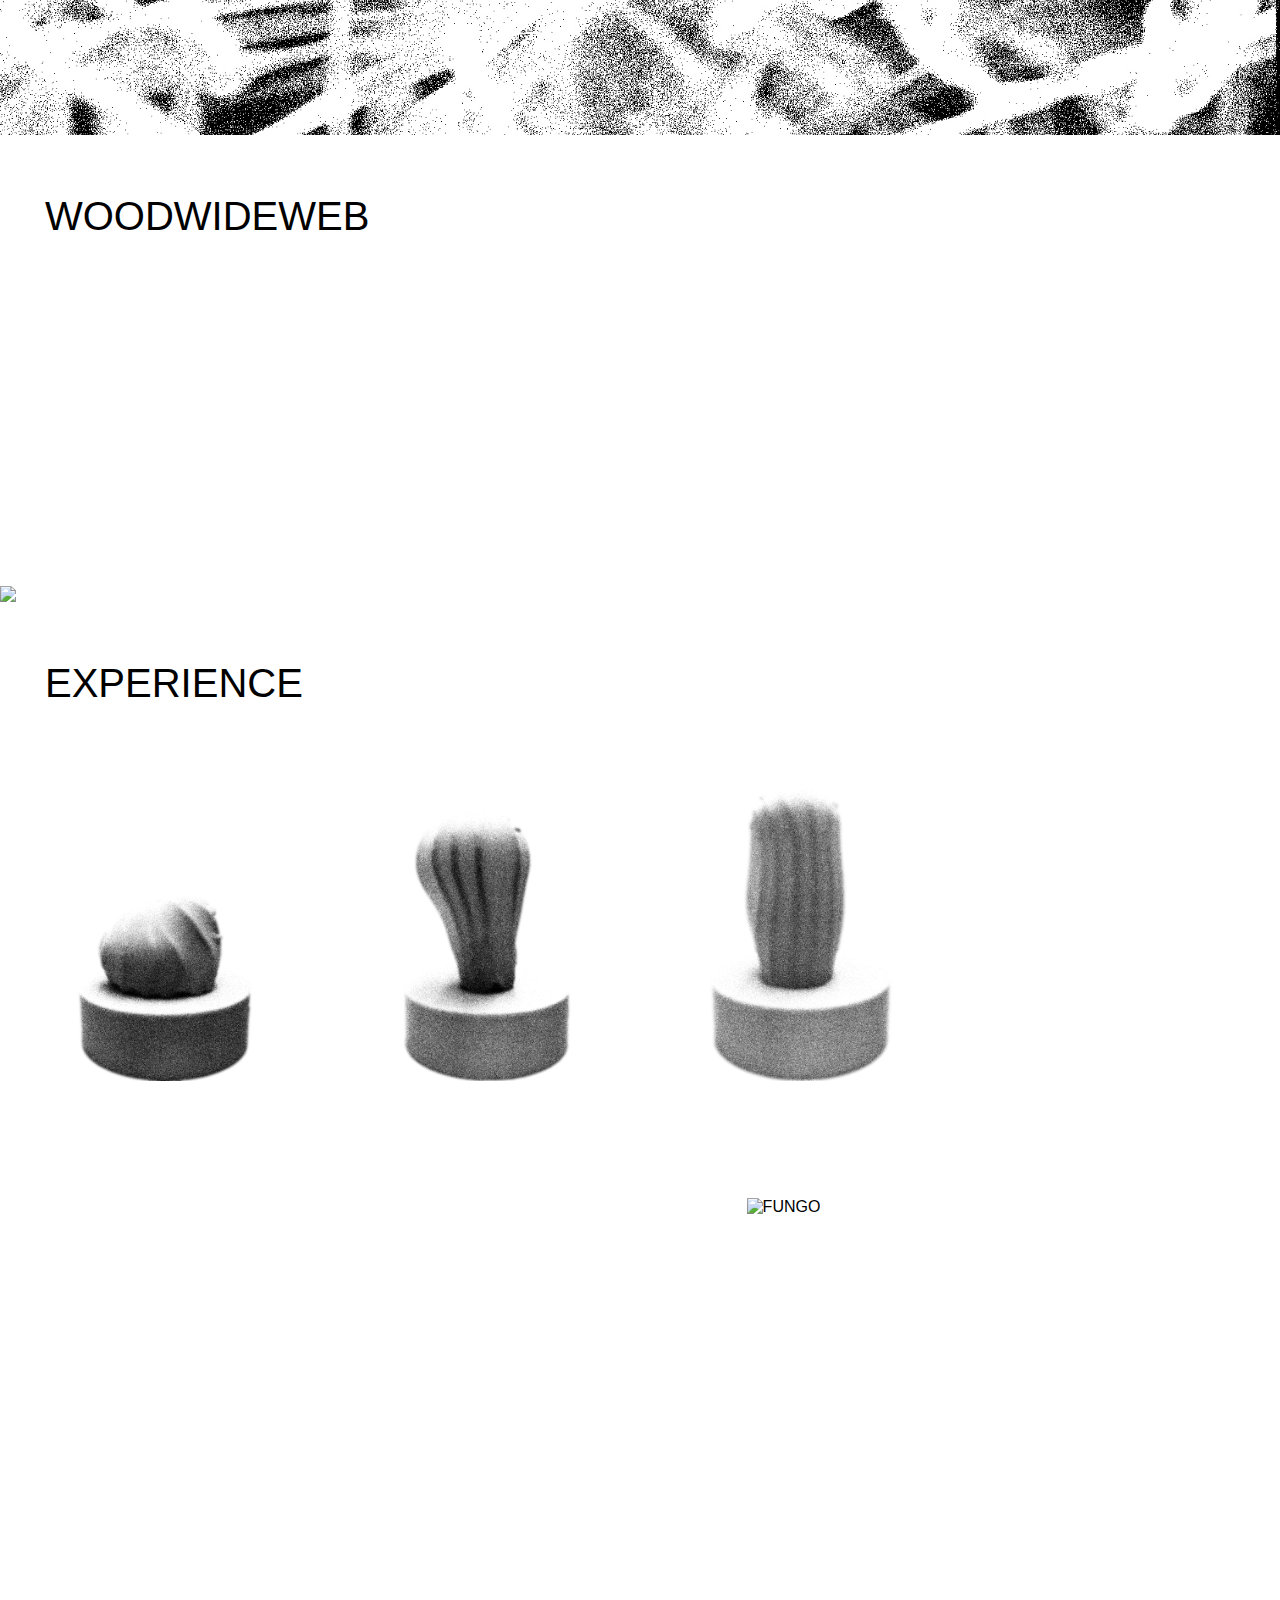
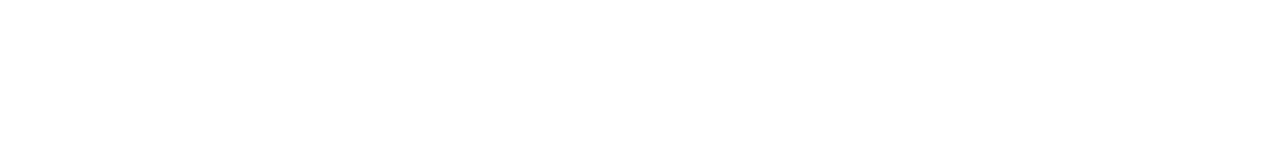
==== commit eb2c2dfb: "fontanddimension" ====
--- a/homepage.html
+++ b/homepage.html
@@ -6,12 +6,12 @@
     <link rel="stylesheet" href="style.css" />
     <link rel="stylesheet" href="stylesheet.css" />
 
-    <link rel="preconnect" href="https://fonts.googleapis.com" />
-    <link rel="preconnect" href="https://fonts.gstatic.com" crossorigin />
-    <link
+    <link rel="preconnect" href="https://www.fontsquirrel.com" />
+    <link rel="preconnect" href="https://www.fontsquirrel.com" crossorigin />
+    <!-- <link
       href="https://fonts.googleapis.com/css2?family=Poppins:wght@200&display=swap"
       rel="stylesheet"
-    />
+    /> -->
   </head>
   <body>
     <nav class="navbar">
@@ -35,7 +35,7 @@
 
       <div class="icon-container">
         <!-- <a href="./conversazione.html"> -->
-        <a href="./intro.html"
+        <a href="./index.html"
           ><img id="logo" src="./img/logoWWW.png" alt="MENU"
         /></a>
       </div>
--- a/style.css
+++ b/style.css
@@ -5,7 +5,7 @@
   box-sizing: border-box;
   background-color: #ffffff;
   background-repeat: repeat;
-  font-family: "Gerstner Programm", sans-serif;
+  font-family: "gerstner_programmregular", sans-serif;
   text-transform: uppercase;
   /* cursor: url("./img/cursor.svg") */
 }
@@ -14,11 +14,11 @@
 h3,
 h4,
 h1 {
-  font-family: "Gerstner Programm", sans-serif;
+  font-family: "gerstner_programmregular", sans-serif;
 }
 
 p {
-  font-family: "Suisse Int'l Mono", sans-serif;
+  font-family: "suisse_intl_monoregular", sans-serif;
   text-transform: none;
 }
 
@@ -89,7 +89,7 @@
 }
 
 #scrittawww {
-  font-family: "Gerstner Programm", sans-serif;
+  font-family: "gerstner_programmregular", sans-serif;
   font-size: 20px;
   padding-top: 300px;
 }
@@ -114,7 +114,7 @@
 
 .nav-item {
   text-decoration: none;
-  font-family: "Gerstner Programm", sans-serif;
+  font-family: "gerstner_programmregular", sans-serif;
   font-size: 20px;
 }
 
@@ -159,7 +159,7 @@
   display: block;
   font: 14px;
   padding: 14px 20px;
-  font-family: "Gerstner Programm", sans-serif;
+  font-family: "gerstner_programmregular", sans-serif;
   text-transform: uppercase;
 }
 
@@ -225,7 +225,7 @@
 
 .text-container a,
 .text-container p {
-  font-family: "Gerstner Programm", sans-serif;
+  font-family: "gerstner_programmregular", sans-serif;
   font-size: 20px;
   padding-right: 50px;
 }
@@ -276,7 +276,7 @@
 }
 
 #grande {
-  font-family: "Gerstner Programm", sans-serif;
+  font-family: "gerstner_programmregular", sans-serif;
 }
 
 .content {
@@ -287,7 +287,7 @@
 }
 .content span {
   display: flex;
-  font-family: "Suisse Int'l Mono", sans-serif;
+  font-family: "suisse_intl_monoregular", sans-serif;
   font-size: 5rem;
 }
 
@@ -306,7 +306,7 @@
 
 /* PRIMA SCHERMATA - TESTI DI INTRODUZIONE E BO*/
 #titolo {
-  font-family: "Gerstner Programm", sans-serif;
+  font-family: "gerstner_programmregular", sans-serif;
   padding: 0;
   padding-left: 30px;
   font-size: 40px;
@@ -489,7 +489,7 @@
   font-size: 13px;
   padding-left: 8px;
   margin-bottom: 7px;
-  font-family: "Suisse Int'l Mono", sans-serif;
+  font-family: "suisse_intl_monoregular", sans-serif;
   column-count: 2;
   column-gap: 40px;
 }
@@ -553,7 +553,7 @@
   align-items: center;
   text-align: center;
   font-size: 30px;
-  font-family: "Gerstner Programm", sans-serif;
+  font-family: "gerstner_programmregular", sans-serif;
 }
 
 .footer {
@@ -575,7 +575,7 @@
 
 .text2-container a,
 .text2-container p {
-  font-family: "Gerstner Programm", sans-serif;
+  font-family: "gerstner_programmregular", sans-serif;
   font-size: 20px;
 }
 
@@ -649,7 +649,7 @@
 }
 
 #onair p {
-  font-family: "Gerstner Programm", sans-serif;
+  font-family: "gerstner_programmregular", sans-serif;
   font-size: 25px;
 }
 
@@ -782,7 +782,8 @@
   }
   #titolo {
     text-align: center;
-    font-size: 55px;
+    font-size: 3rem;
+    padding: 0%;
   }
   .content {
     flex-direction: column;
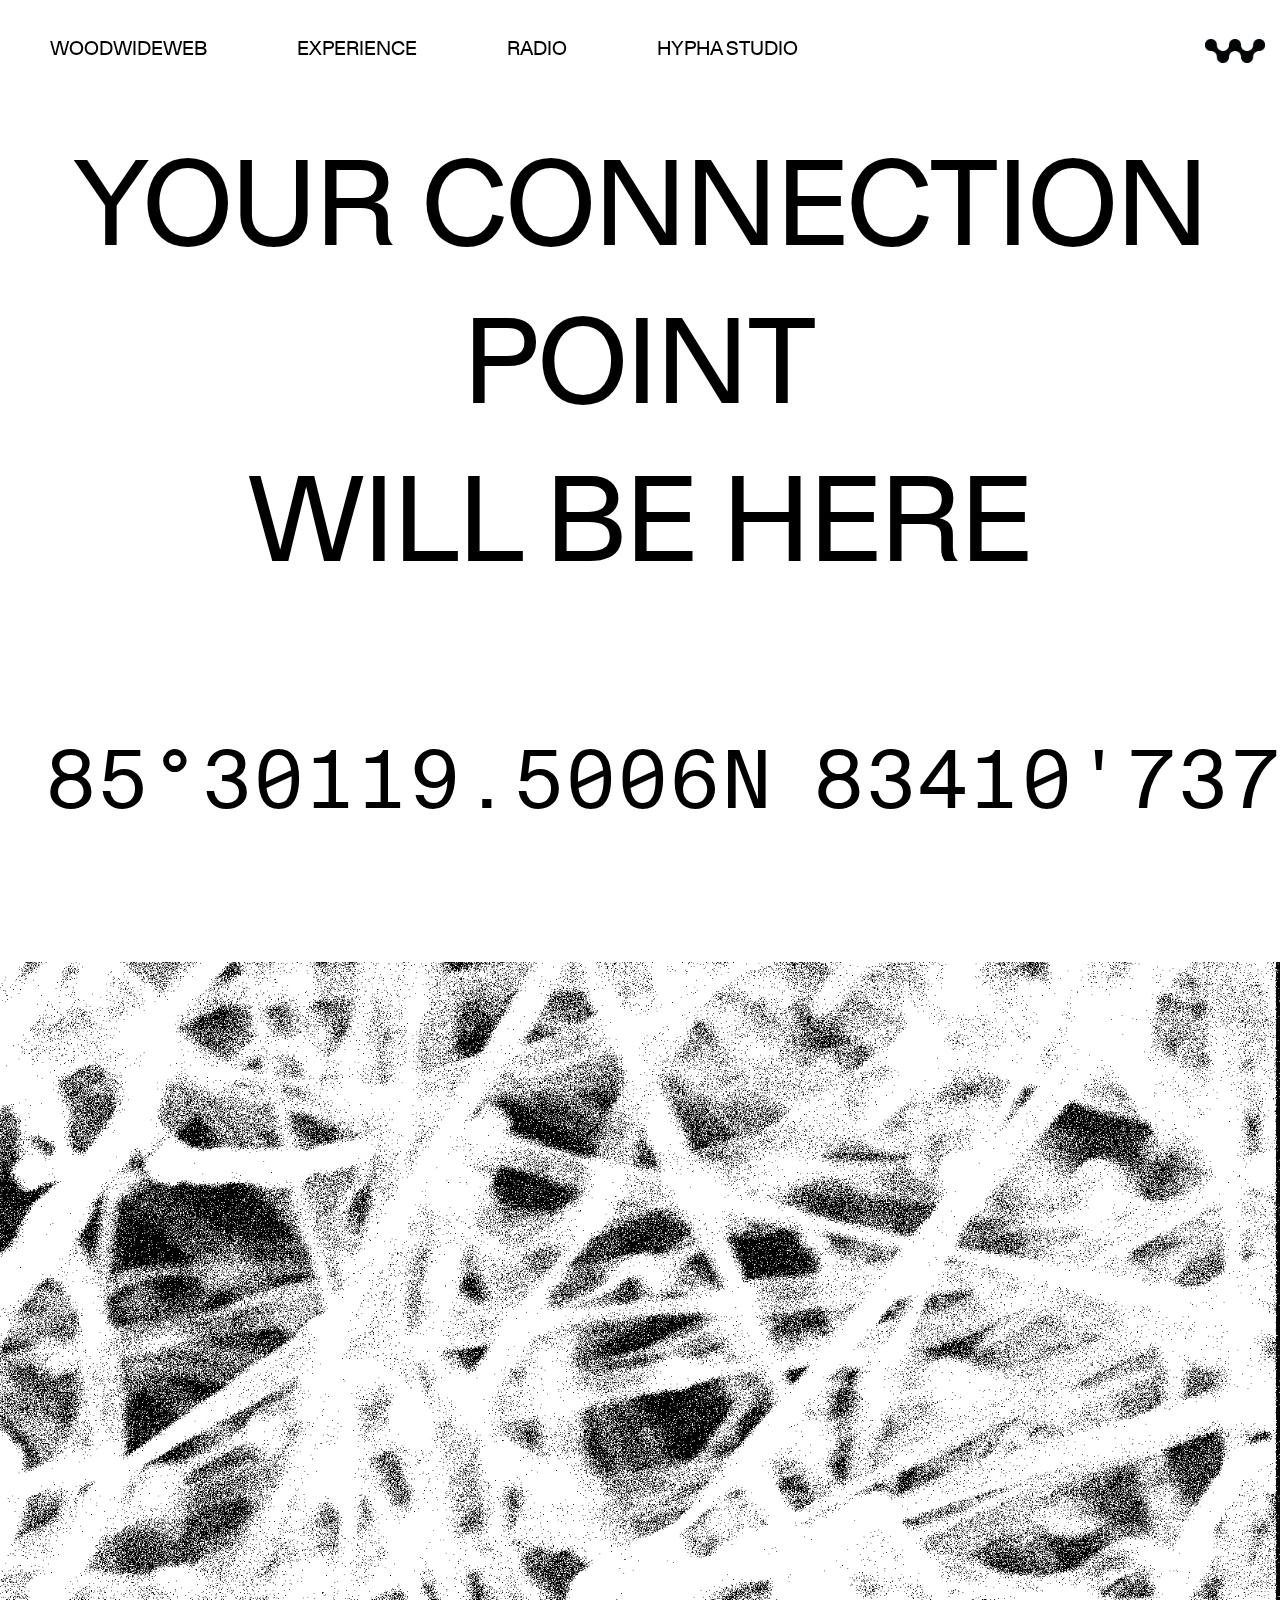
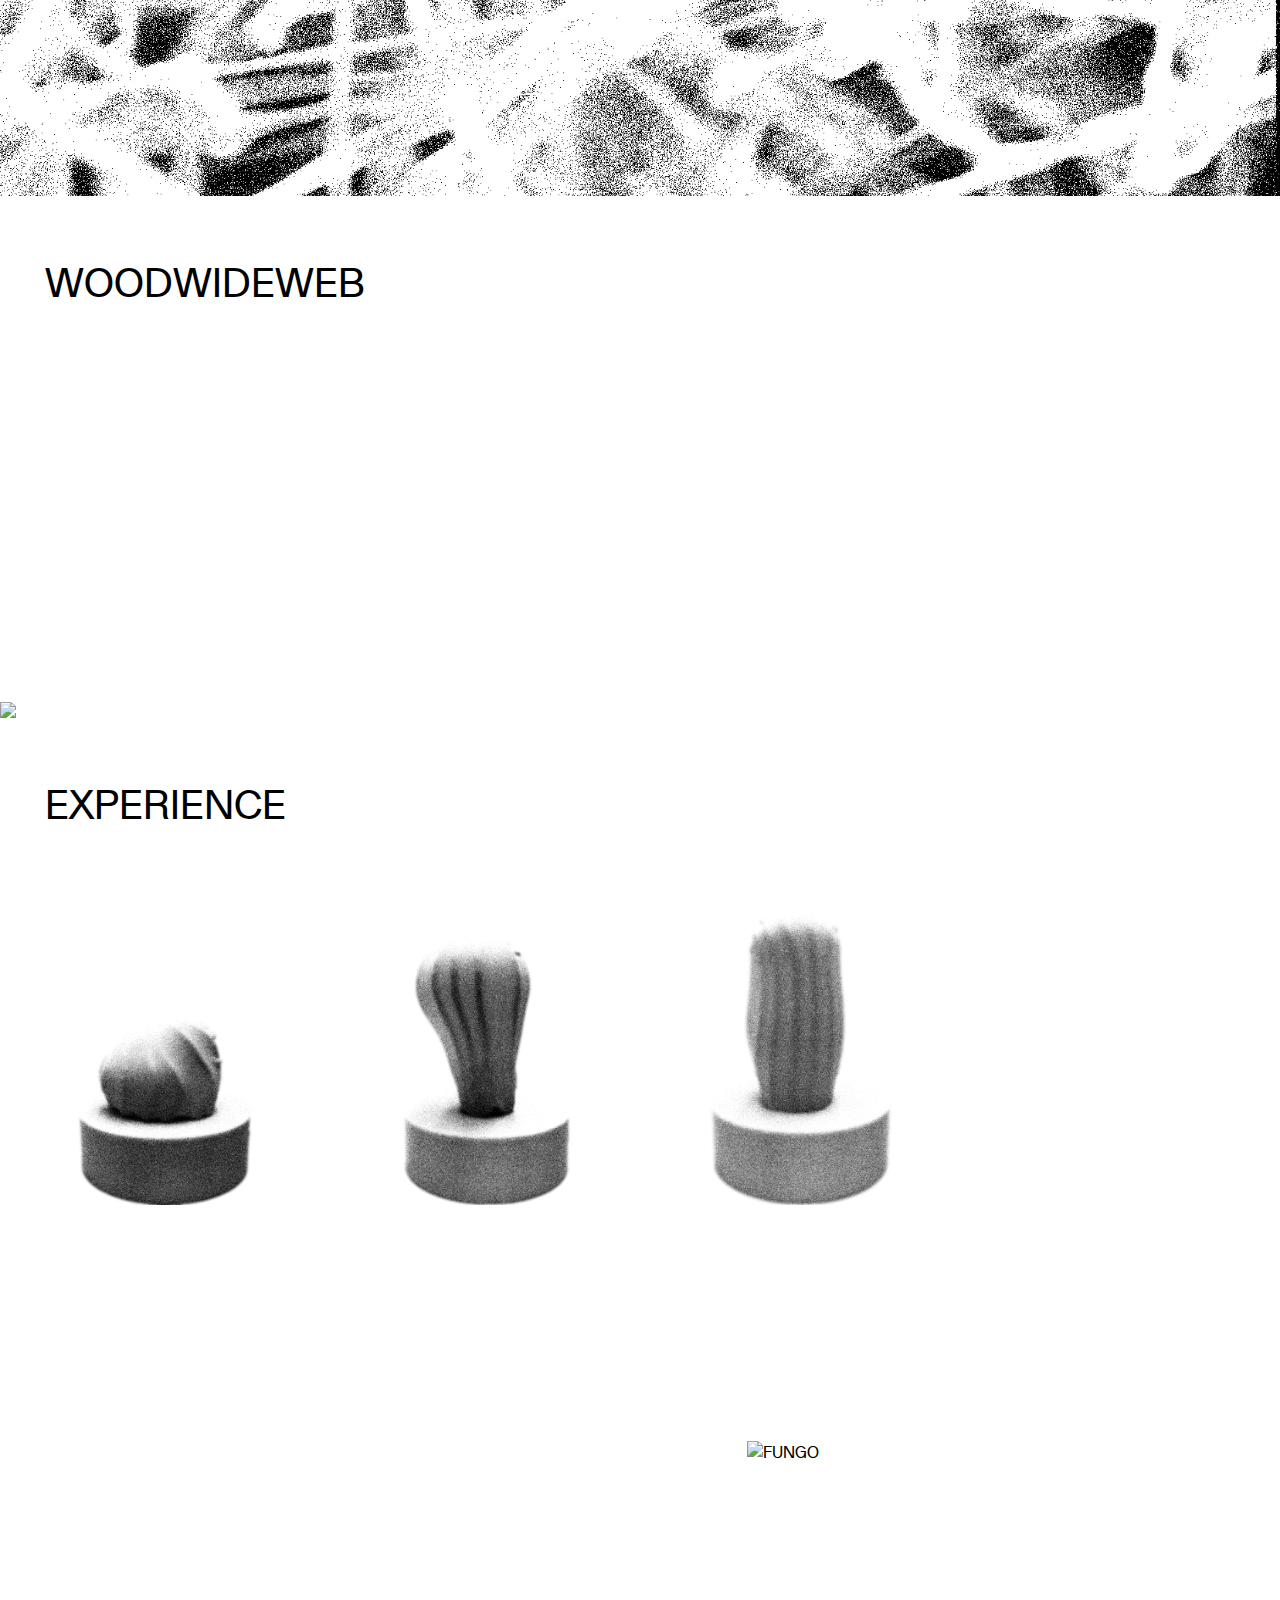
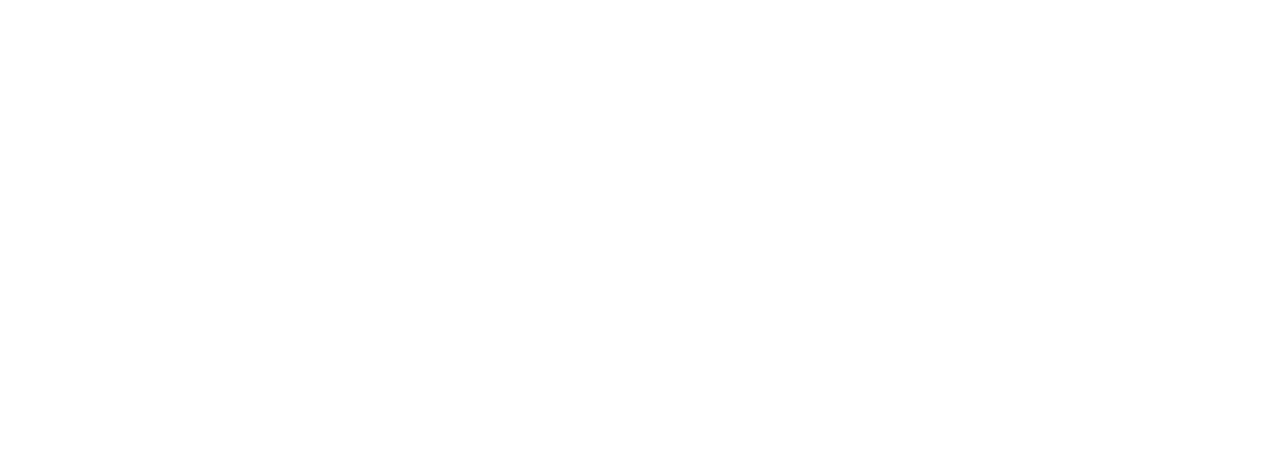
==== commit aaf5146b: "menu radio y hypha" ====
--- a/homepage.html
+++ b/homepage.html
@@ -39,6 +39,15 @@
           ><img id="logo" src="./img/logoWWW.png" alt="MENU"
         /></a>
       </div>
+
+      <script>
+        $(document).ready(function () {
+          //When btn is clicked
+          $(".btn-responsive-menu").click(function () {
+            $("#mainmenu").toggleClass("show");
+          });
+        });
+      </script>
     </nav>
 
     <div class="row">
--- a/style.css
+++ b/style.css
@@ -193,8 +193,15 @@
 @media (max-width: 767px) {
   /* Structure  < 767 */
   #mainmenu {
+    width: 100vw;
+    min-width: 100%;
+    height: 100vh;
+    min-height: 100%;
+    position: relative;
+    top: 25%;
     width: 100%;
-    float: left;
+    text-align: left;
+    margin-top: 30px;
   }
   #mainmenu {
     display: none;
@@ -205,6 +212,19 @@
 
   .btn-responsive-menu {
     display: block;
+  }
+
+  .show {
+    height: 0%;
+    width: 100%;
+    position: fixed;
+    z-index: 1;
+    top: 0;
+    left: 0;
+    background-color: rgb(255, 255, 255);
+    background-color: rgba(255, 255, 255, 0.9);
+    overflow-y: hidden;
+    transition: 0.5s;
   }
 }
 
@@ -766,7 +786,7 @@
     width: 100%;
   }
   .logogrande {
-    margin-top: 30%;
+    margin-top: 55%;
   }
   .scritta {
     margin-top: -10%;
@@ -789,7 +809,7 @@
     flex-direction: column;
   }
   .content span {
-    font-size: 3.5rem;
+    font-size: 2.5rem;
   }
   .random {
     margin: 5px;
@@ -834,6 +854,14 @@
     text-align: center;
     font-size: 1.5rem;
     column-count: 1;
+  }
+  .play p {
+    color: #000000;
+    cursor: default;
+  }
+
+  #onair p {
+    color: #000000;
   }
 }
 
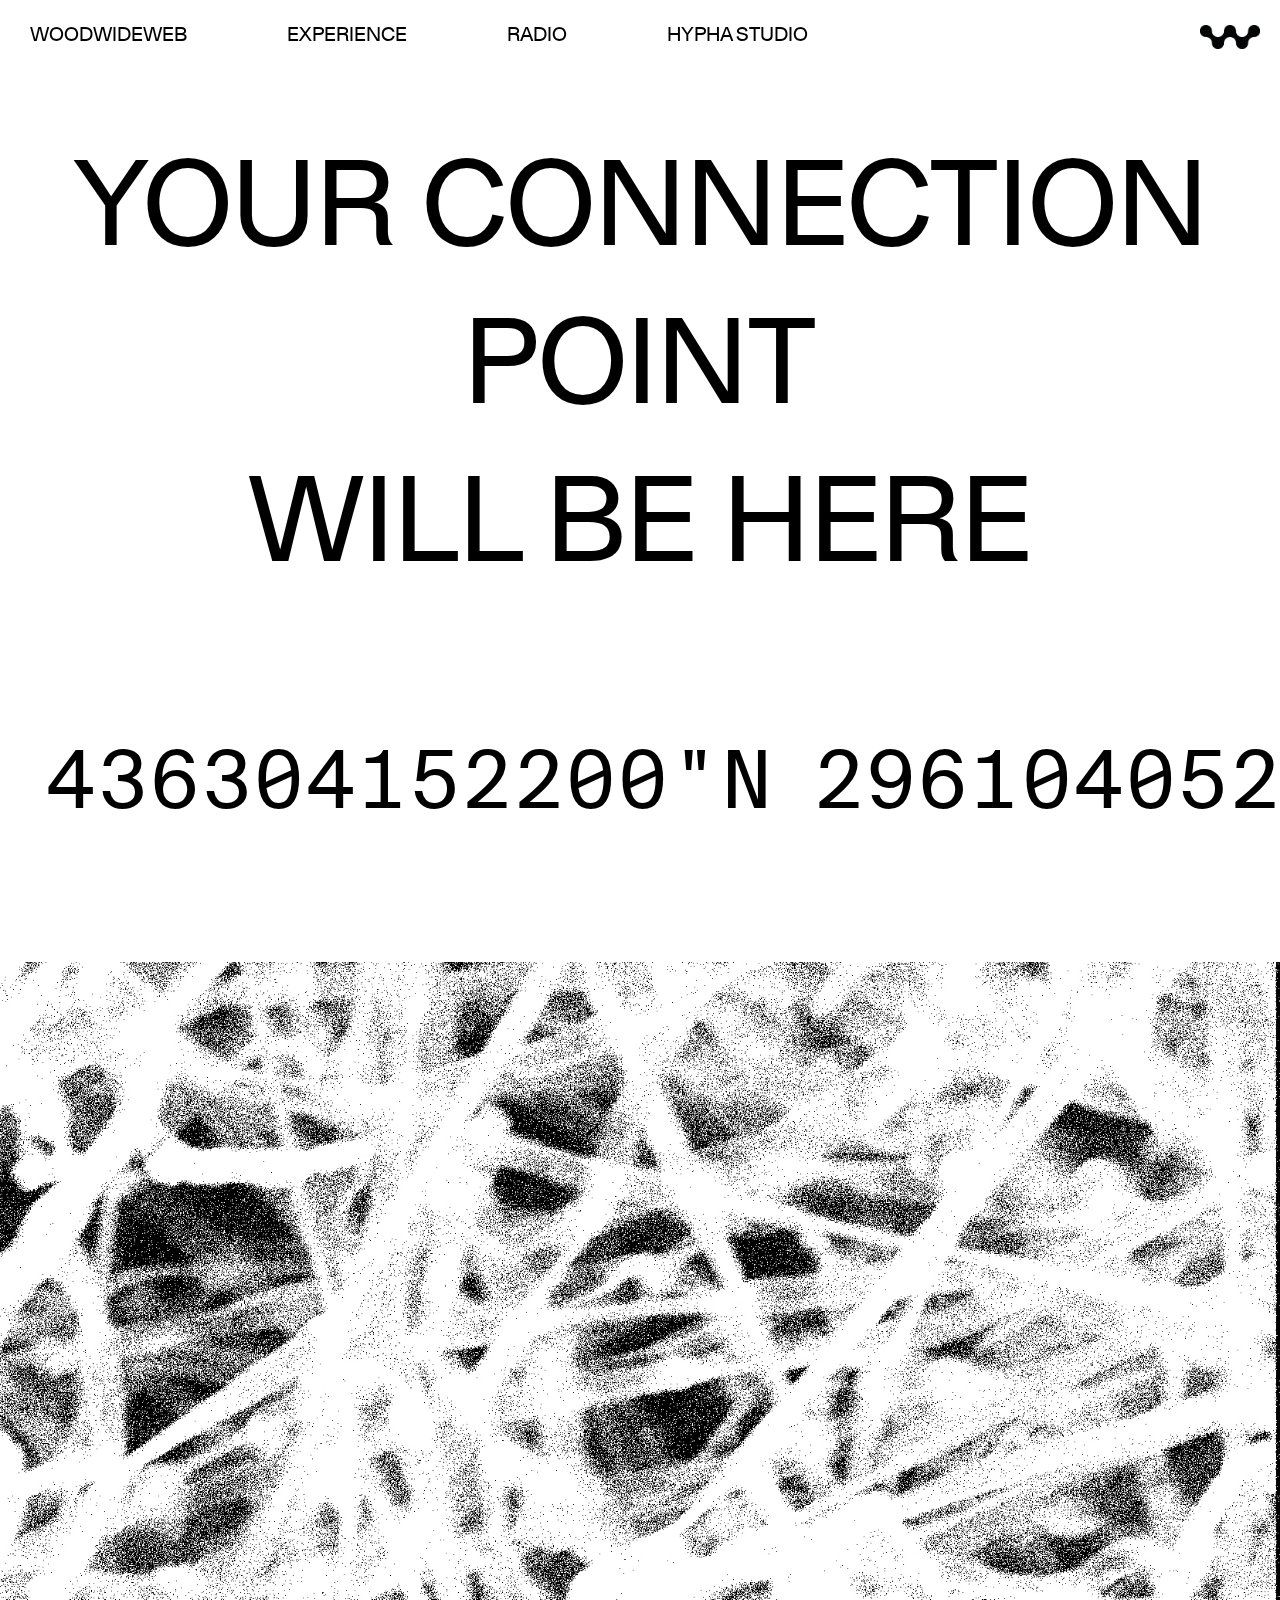
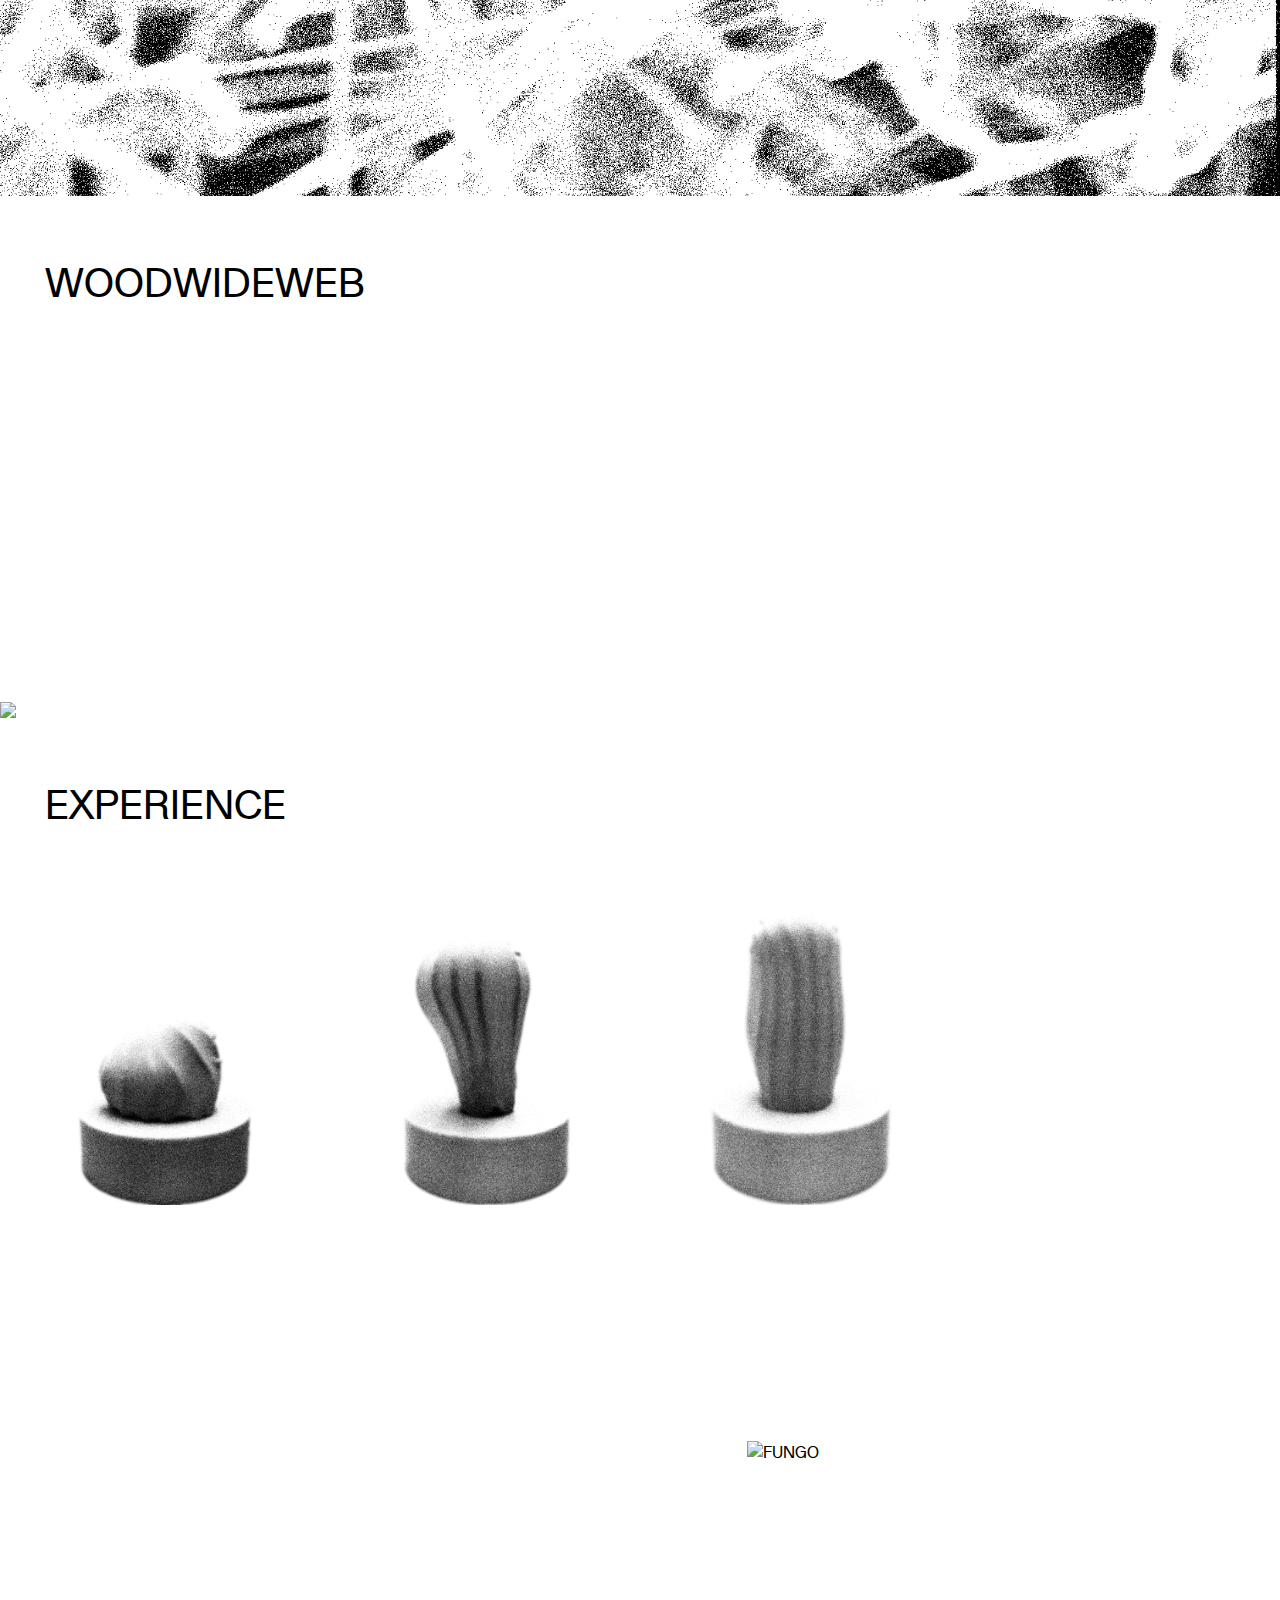
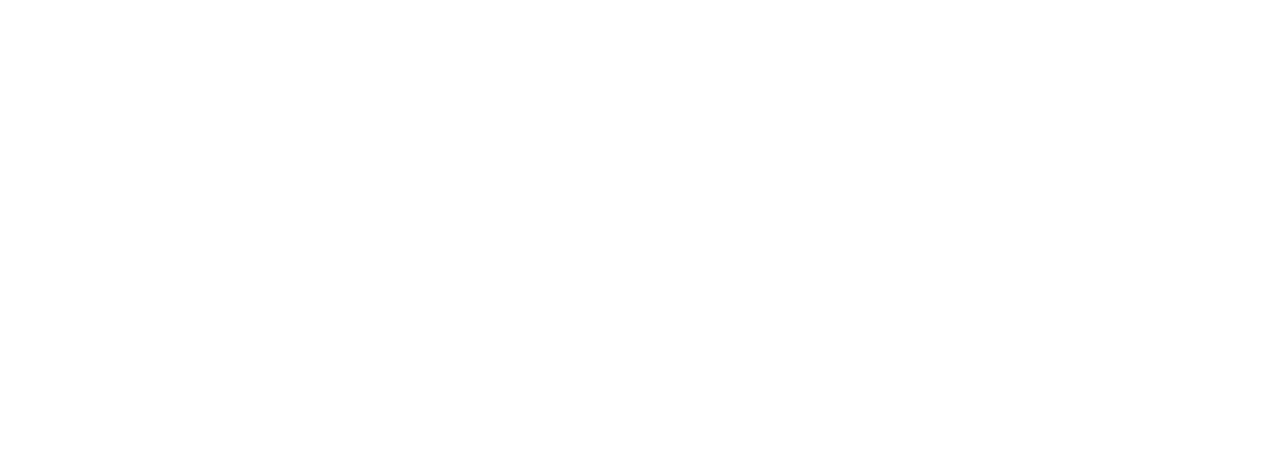
==== commit 46ffa48d: "bo_sperem" ====
--- a/homepage.html
+++ b/homepage.html
@@ -6,8 +6,8 @@
     <link rel="stylesheet" href="style.css" />
     <link rel="stylesheet" href="stylesheet.css" />
 
-    <link rel="preconnect" href="https://www.fontsquirrel.com" />
-    <link rel="preconnect" href="https://www.fontsquirrel.com" crossorigin />
+    <!-- <link rel="preconnect" href="https://www.fontsquirrel.com" />
+    <link rel="preconnect" href="https://www.fontsquirrel.com" crossorigin /> -->
     <!-- <link
       href="https://fonts.googleapis.com/css2?family=Poppins:wght@200&display=swap"
       rel="stylesheet"
@@ -15,39 +15,23 @@
   </head>
   <body>
     <nav class="navbar">
-      <div class="btn-responsive-menu">
-        <div class="icon-container">
-          <img src="./img/hamburger_icon.png" alt="hamburger" />
-        </div>
-      </div>
-
       <!-- <div class="dropdown">
         <div class="close-icon"></div> -->
-      <div class="text-container" id="mainmenu">
+      <div class="text-container">
         <a href="#woodwideweb" class="nav-item"><p>WOODWIDEWEB</p></a>
         <a href="#experience" class="nav-item"><p>EXPERIENCE</p></a>
         <a href="./radio.html" class="nav-item"><p>RADIO</p></a>
         <a href="./hyphastudio.html#hyphastudio" class="nav-item"
           ><p>HYPHA STUDIO</p></a
         >
-        <!-- </div> -->
+      </div>
       </div>
 
       <div class="icon-container">
-        <!-- <a href="./conversazione.html"> -->
-        <a href="./index.html"
+      <a href="./index.html"
           ><img id="logo" src="./img/logoWWW.png" alt="MENU"
         /></a>
       </div>
-
-      <script>
-        $(document).ready(function () {
-          //When btn is clicked
-          $(".btn-responsive-menu").click(function () {
-            $("#mainmenu").toggleClass("show");
-          });
-        });
-      </script>
     </nav>
 
     <div class="row">
@@ -76,7 +60,6 @@
           <!-- <script src='https://cdnjs.cloudflare.com/ajax/libs/modernizr/2.8.3/modernizr.min.js'></script> -->
           <script src="https://cdnjs.cloudflare.com/ajax/libs/jquery/2.1.3/jquery.min.js"></script>
         </div>
-        <!-- <p id="coordinata">45° 28' 19.553" N 9° 10' 38.006" E</p> -->
       </div>
     </div>
 
--- a/style.css
+++ b/style.css
@@ -7,7 +7,6 @@
   background-repeat: repeat;
   font-family: "gerstner_programmregular", sans-serif;
   text-transform: uppercase;
-  /* cursor: url("./img/cursor.svg") */
 }
 
 h2,
@@ -132,102 +131,6 @@
   height: 24px;
 }
 
-/* .dropdown {
-  display: none;
-  position: fixed;
-  left: 0;
-  top: 0;
-  width: 100%;
-  height: 100vh;
-  flex-direction: column;
-  justify-content: center;
-  align-items: center;
-  background: #000428;
-  background: #53b4ba;
-  z-index: 4;
-}
-.dropdown {
-  font-size: 19px;
-  text-decoration: none;
-  font-family: "Poppins", sans-serif;
-} */
-#mainmenu {
-  width: 100%;
-  float: left;
-}
-#mainmenu a {
-  display: block;
-  font: 14px;
-  padding: 14px 20px;
-  font-family: "gerstner_programmregular", sans-serif;
-  text-transform: uppercase;
-}
-
-.btn-responsive-menu {
-  display: none;
-  float: left;
-  cursor: pointer;
-  padding-left: 20px;
-  padding-top: 10px;
-  margin-right: auto;
-}
-
-.show {
-  display: block !important;
-}
-@media (min-width: 1200px) {
-  /* Structure > 1200px */
-  #mainmenu {
-    width: 100%;
-    float: left;
-  }
-}
-
-/* @media (min-width: 768px) and (max-width: 980px) {
-  #mainmenu {
-    width: 100%;
-    float: left;
-  }
-} */
-
-@media (max-width: 767px) {
-  /* Structure  < 767 */
-  #mainmenu {
-    width: 100vw;
-    min-width: 100%;
-    height: 100vh;
-    min-height: 100%;
-    position: relative;
-    top: 25%;
-    width: 100%;
-    text-align: left;
-    margin-top: 30px;
-  }
-  #mainmenu {
-    display: none;
-  }
-  #mainmenu a {
-    float: none;
-  }
-
-  .btn-responsive-menu {
-    display: block;
-  }
-
-  .show {
-    height: 0%;
-    width: 100%;
-    position: fixed;
-    z-index: 1;
-    top: 0;
-    left: 0;
-    background-color: rgb(255, 255, 255);
-    background-color: rgba(255, 255, 255, 0.9);
-    overflow-y: hidden;
-    transition: 0.5s;
-  }
-}
-
 /* #logo a {
   text-decoration: none;
 } */
@@ -249,24 +152,6 @@
   font-size: 20px;
   padding-right: 50px;
 }
-
-/* PROVA COORDINATA */
-
-/* .content {
-  /* -ms-transform: translateY(-50%);
-  -webkit-transform: translateY(-50%);
-  transform: translateY(-50%); */
-/* } */
-
-/* PRIMA PROVA DI GRIGLIA */
-/* .grid-container  {
-  display: grid;
-  grid-template-columns: repeat(auto-fill, minmax(300px, 1fr));
-  grid-template-rows: repeat(auto-fill, minmax(40px, 1fr)); */
-/* stiamo inserendo l'opzione responsive che permette agli elementi nella griglia di cambiare le loro dimensioni al variare della grandezza dello schermo
-  la frazione è un'unità di misura che divide lo schermo in parti, abbiamo dato la funzione che dopo 300px la foto sottostante salga nella riga appena lo spazio dello schermo lo permette */
-/* grid-gap: 2em;
-} */
 
 * {
   box-sizing: border-box;
@@ -324,7 +209,6 @@
  font-size: 5rem;
 } */
 
-/* PRIMA SCHERMATA - TESTI DI INTRODUZIONE E BO*/
 #titolo {
   font-family: "gerstner_programmregular", sans-serif;
   padding: 0;
@@ -332,11 +216,6 @@
   font-size: 40px;
 }
 
-/* .menu ul {
-  list-style-type: none;
-  margin-left: 30px;
-  padding: 0;
-} */
 .micelio {
   margin-top: 100px;
   padding: 0;
@@ -401,48 +280,6 @@
 .mySlides {
   display: flex;
 }
-
-/* pulsante avanti e indietro */
-/* .prev, .next {
- cursor: pointer;
- position: absolute;
- top: 50%;
- width: auto;
- margin-bottom: 22px;
- padding: 16px;
- color: white;
- font-weight: bold;
- font-size: 18px;
- transition: 0.6s ease;
-} */
-
-/* .slideshow-container a {
-  text-decoration: none;
-} */
-
-/* Posizione del button next e  */
-/* .next {
- right: 0;
- border-radius: 3px 0 0 3px;
-} */
-
-/* al passaggio del mouse sopra la freccina, viene aggiunto un background più scuro e opaco */
-/* .prev:hover, .next:hover {
- background-color: rgba(0,0,0,0.8);
-}
-
-.numbertext {
-  font-family: "Suisse Int'l Mono", sans-serif;
-} */
-
-/* Number text della galleria (1/3 etc) */
-/* .numbertext {
- color: #f2f2f2;
- font-size: 12px;
- padding: 8px 12px;
- position: absolute;
- top: 0;
-} */
 
 .prototipo {
   margin-top: 0;
@@ -498,12 +335,6 @@
   margin: 0;
   padding: 0;
 }
-
-/* .didascalia p {
-  align-items: center;
-  align-self: center;
-  /* align-content: center; */
-/* } */
 
 .introduttivo p {
   font-size: 13px;
@@ -520,10 +351,6 @@
   width: 100%;
 }
 
-/* .menu li:hover {
-  background-color: #e6e6e6;
-} */
-
 .aside {
   background-color: #ffffff;
   padding: 5px;
@@ -552,22 +379,6 @@
 #nomeartefatto {
   text-align: center;
 }
-
-/* GRIGLIETTA CON FOTO E TESTI */
-/* .imgs img {
-  margin: 0;
-  padding: 0px;
-  width: 100%
-}
-
-.imgs p {
-  margin: 0;
-  padding: 0px;
-  font-size: 12px;
-}
-
-.imgs audio {
-width: 100%;} */
 
 #scrittawelcome {
   align-items: center;
@@ -865,179 +676,8 @@
   }
 }
 
-/*SEZIONE WHAT */
-#what {
-  min-height: 50vh;
-  display: flex;
-  flex-direction: column;
-  margin-top: -5px;
-  background: #808080;
-  padding: 4rem 2rem;
-}
-
-#what div {
-  flex-direction: column;
-  display: flex;
-  width: 100%;
-  padding: 12px;
-  margin-top: 80px;
-}
-
-#what p {
-  margin-left: 20px;
-}
-#what img {
-  display: flex;
-  width: 100%;
-}
-
-#what h2 {
-  font-weight: bold;
-  margin-left: 20px;
-}
-
-/*SEZIONE WHY */
-#why {
-  padding: 0 24px;
-}
-#why h2 {
-  font-weight: bolder;
-  text-align: left;
-}
-.why-container {
-  display: flex;
-  flex-direction: column;
-  padding: 2rem 3rem;
-  justify-content: center;
-  align-items: center;
-}
-
-.why-item {
-  background: #808080;
-  margin: 24px 12px;
-  width: 100%;
-}
-.why-item h3 {
-  font-weight: bolder;
-  text-align: center;
-}
-.why-item p {
-  margin: 12px;
-}
-.why-item img {
-  width: 100%;
-}
-
-.collegamento-opere {
-  z-index: 3;
-}
-
-.collegamento-opere h3 {
-  color: white;
-  font-weight: bolder;
-  text-align: center;
-}
-
-#scrittacollegamento {
-  text-decoration: none;
-}
-
-/*SEZIONE HOW (EVENTS)*/
-#how {
-  padding: 0 24px;
-}
-#how h2 {
-  font-weight: bolder;
-  text-align: left;
-}
-.how-container {
-  display: flex;
-  flex-direction: column;
-  padding: 2rem 3rem;
-  justify-content: center;
-  align-items: center;
-}
-
-.how-item {
-  background: white;
-  margin: 24px 12px;
-  width: 100%;
-}
-.how-item h3 {
-  font-weight: bolder;
-  text-align: center;
-}
-.how-item p {
-  margin: 12px;
-}
-
-.how-item img {
-  width: 100%;
-}
-
-/*SEZIONE ABOUT (NUOVA)*/
-#about {
-  padding: 0 24px;
-}
-#about h2 {
-  font-weight: bolder;
-  text-align: left;
-}
-.about-container {
-  display: flex;
-  flex-direction: column;
-  padding: 2rem 3rem;
-  justify-content: center;
-  align-items: center;
-}
-
-.about-item {
-  background: white;
-  margin: 24px 12px;
-  width: 100%;
-}
-.about-item h3 {
-  font-weight: bolder;
-  text-align: center;
-}
-.about-item p {
-  margin: 12px;
-}
-
-.about-item img {
-  width: 100%;
-}
-
-/* footer */
-#footer {
-  display: flex;
-  flex-direction: column;
-  margin-top: -5px;
-  background: #808080;
-  font-size: 1.5rem;
-  width: 100%;
-}
-
-#footer div {
-  flex-direction: column;
-  display: flex;
-  width: 100%;
-  padding: 12px 0;
-}
-
-#footer div a {
-  text-align: center;
-  text-decoration: none;
-  text-transform: none;
-  color: black;
-}
-
-#mail {
-  margin-top: 10px;
-}
-
 /*++++++++++++++++++++++++++++++++++++++++++++++++++++++++*/
-#conversazione {
+/* #conversazione {
   padding: 24px;
 }
 
@@ -1047,7 +687,7 @@
   display: flex;
   align-items: center;
   justify-content: center;
-}
+} */
 
 #radio {
   padding: 0 24px;
@@ -1079,128 +719,17 @@
 /* qui stiamo facendo responsive abbiamo cambiato la flex direction da riga sopra i 840px a colonna sotto di essi
 al di sotto di 840 px passiamo da avere una disposizione a colonne a una disposizione a righe*/
 @media only screen and (min-width: 840px) {
-  .why-container,
-  .how-container,
-  .about-container,
-  .radio-container,
-  #what,
-  #landing,
-  #footer {
+  .radio-container {
     flex-direction: row;
-  }
-
-  #what div,
-  #landing div,
-  #footer div {
-    max-width: 50%;
-  }
-  #footer div {
-    text-align: left;
   }
 }
 
 @media (max-width: 800px) {
   .slideshow-container {
-    max-width: 90%;
-  }
-  #what h2 {
-    font-size: 1.5rem;
-  }
-  #why h2,
-  #how h2,
-  #about h2 {
-    font-size: 2.5rem;
-  }
-  #what p,
-  #footer {
-    font-size: 1rem;
-  }
-
-  #landing p {
-    margin-left: 1rem;
-  }
-  .collegamento-opere h3 {
-    font-size: 1.5rem;
-  }
-  .opere-title {
-    opacity: 1;
-  }
+    max-width: 100%;
+  }
+
   [class*="col-"] {
     width: 100%;
   }
 }
-
-/* animazioni */
-.bounce-in-top {
-  animation: bounce-in-top 2s ease-in-out both;
-}
-@keyframes bounce-in-top {
-  0% {
-    transform: translateY(-500px);
-    animation-timing-function: ease-in;
-    opacity: 0;
-  }
-  35% {
-    transform: translateY(0);
-    animation-timing-function: ease-out;
-    opacity: 1;
-  }
-  54% {
-    transform: translateY(-65px);
-    animation-timing-function: ease-in;
-  }
-  70% {
-    transform: translateY(0);
-    animation-timing-function: ease-out;
-  }
-  82% {
-    transform: translateY(-28px);
-    animation-timing-function: ease-in;
-  }
-  93% {
-    transform: translateY(0);
-    animation-timing-function: ease-out;
-  }
-  97% {
-    transform: translateY(-8px);
-    animation-timing-function: ease-in;
-  }
-  100% {
-    transform: translateY(0);
-    animation-timing-function: ease-out;
-  }
-}
-
-/* Fading animation dei pulsanti avanti-indietro della galleria */
-.fade {
-  animation-name: fade;
-  animation-duration: 1.5s;
-}
-
-@keyframes fade {
-  from {
-    opacity: 0.4;
-  }
-  to {
-    opacity: 1;
-  }
-}
-
-/* questo è il secondo foglio css */
-.darkmode {
-  background-color: #f4ce2f;
-}
-.darkmode .navbar {
-  background-color: #dd8a2e;
-}
-.darkmode .dropdown {
-  background-color: #dd8a2e;
-  color: white;
-}
-.darkmode .best-container {
-  color: #dd8a2e;
-}
-
-.darkmode .events-container {
-  color: #dd8a2e;
-}
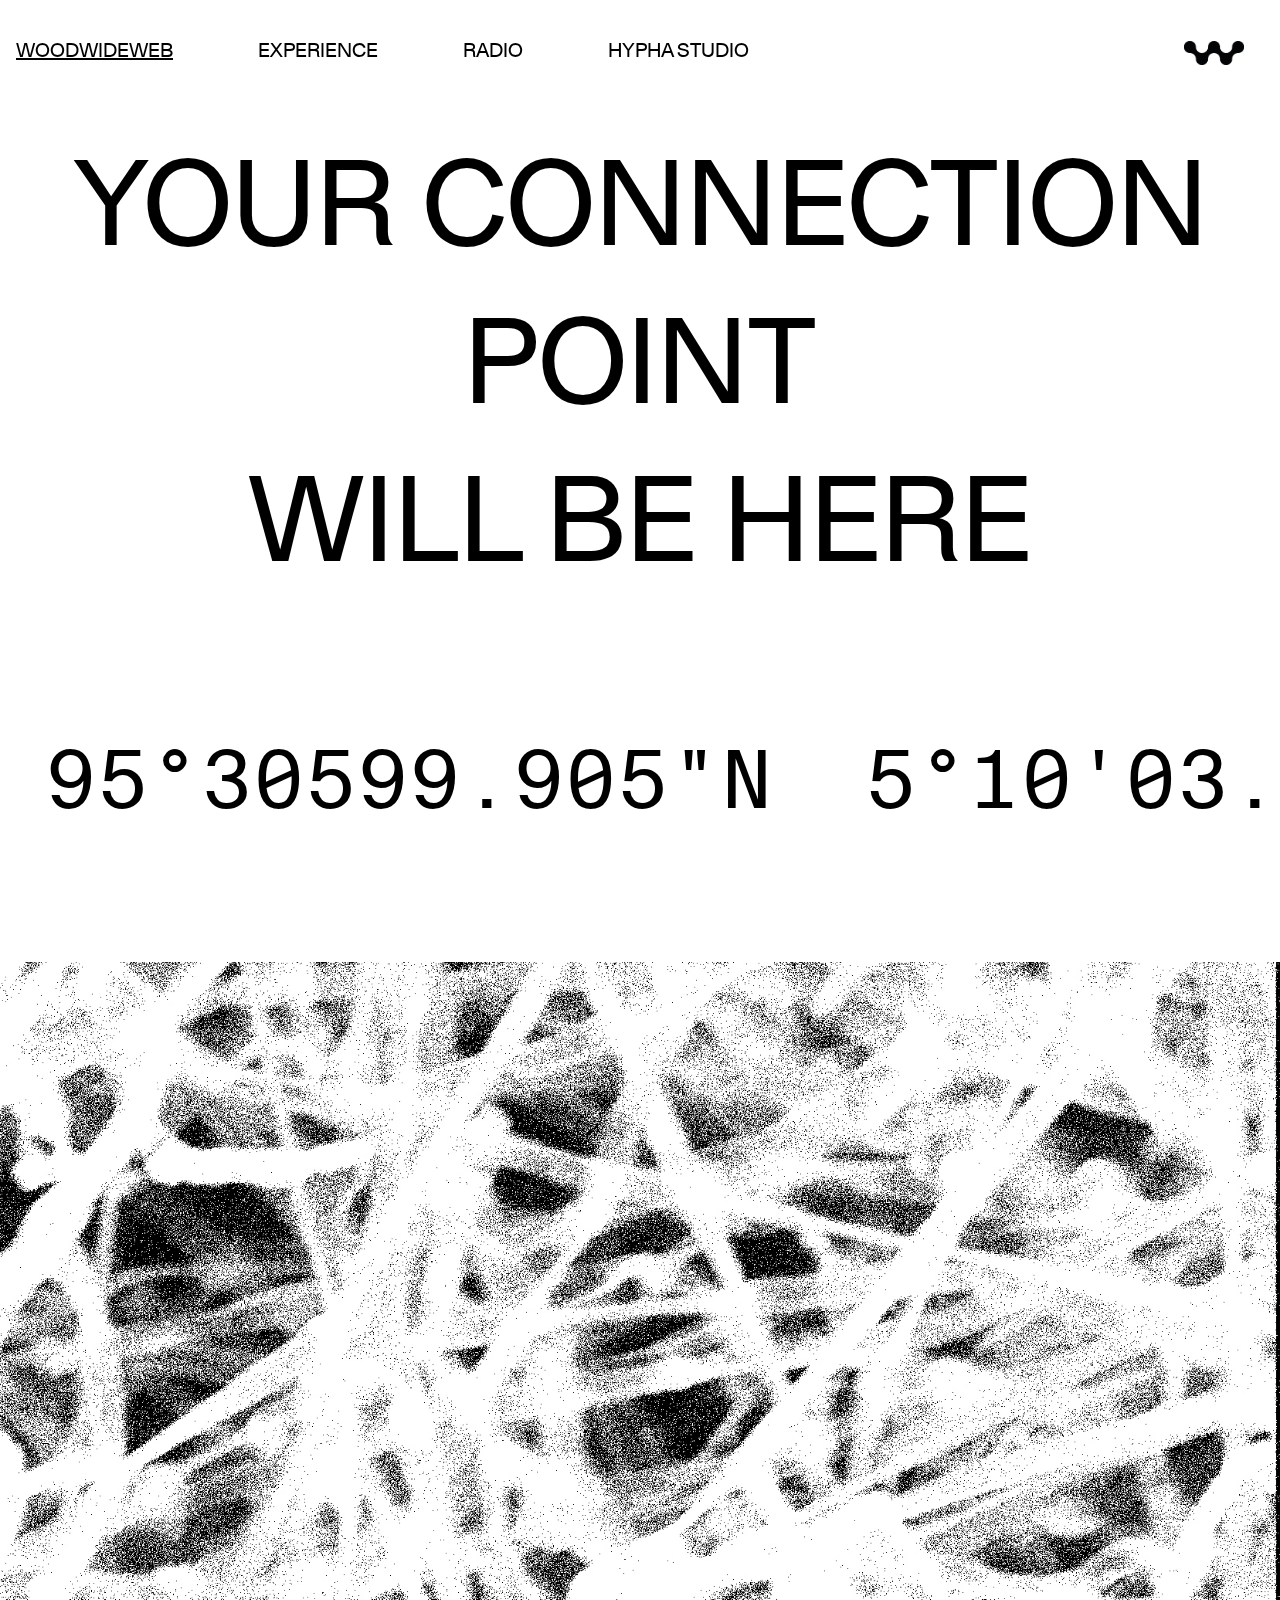
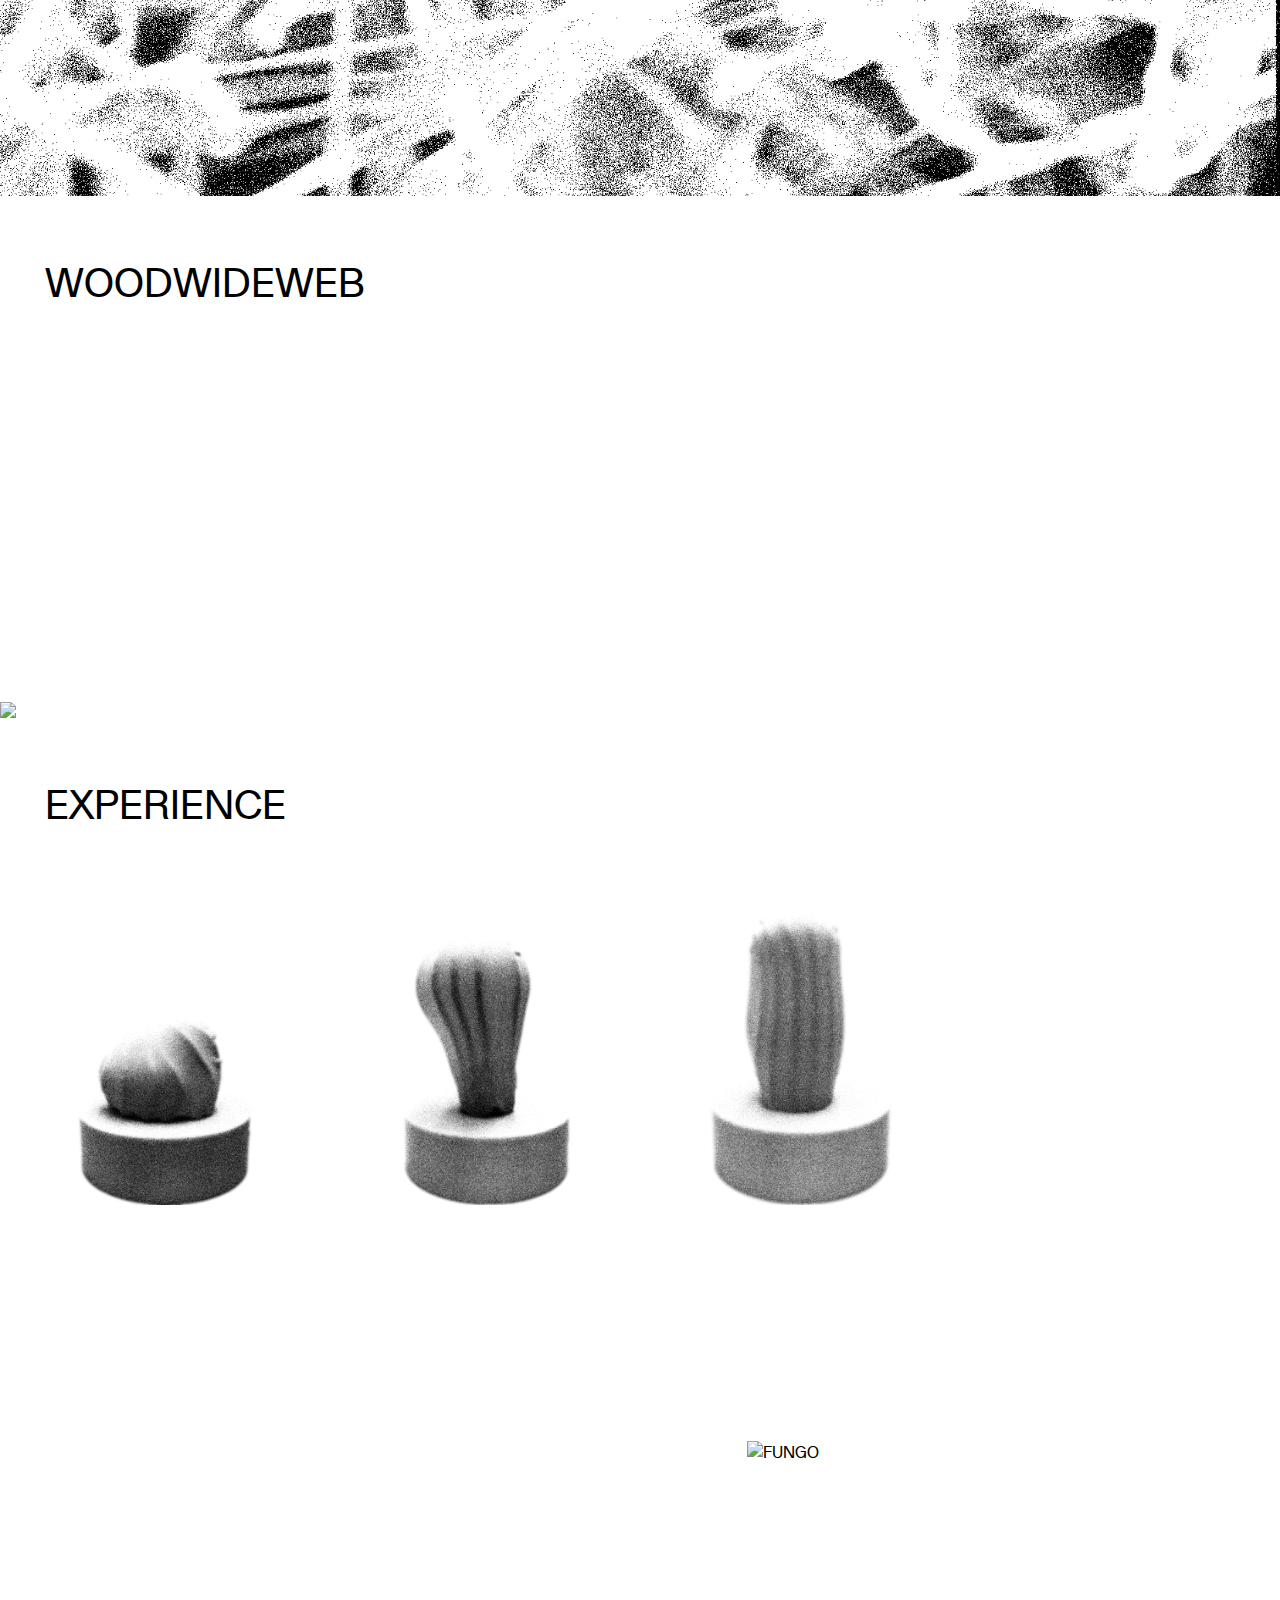
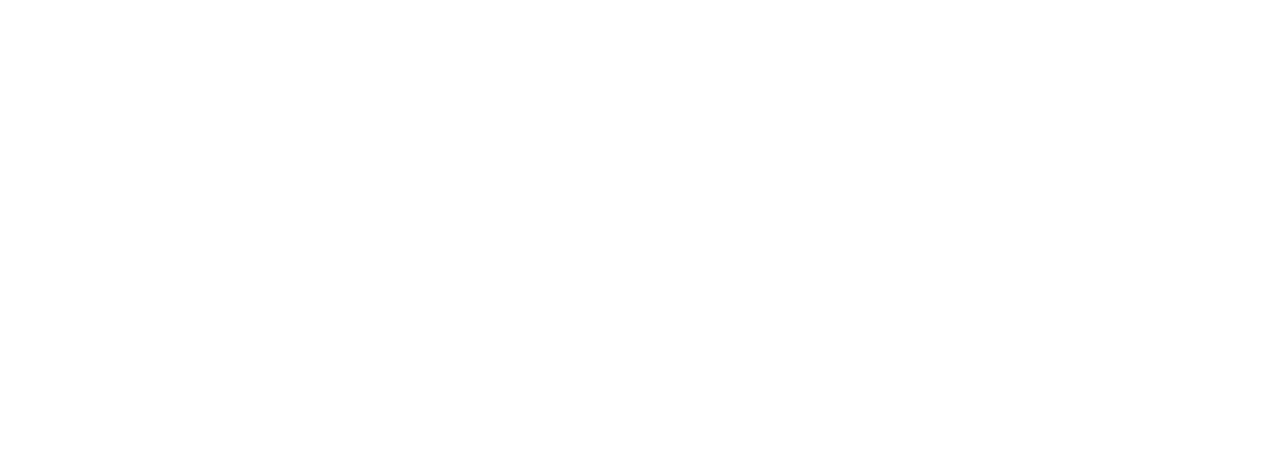
==== commit 133a223d: "menu tendina homepage" ====
--- a/homepage.html
+++ b/homepage.html
@@ -14,9 +14,7 @@
     /> -->
   </head>
   <body>
-    <nav class="navbar">
-      <!-- <div class="dropdown">
-        <div class="close-icon"></div> -->
+    <!-- <nav class="navbar">
       <div class="text-container">
         <a href="#woodwideweb" class="nav-item"><p>WOODWIDEWEB</p></a>
         <a href="#experience" class="nav-item"><p>EXPERIENCE</p></a>
@@ -30,6 +28,35 @@
       <div class="icon-container">
       <a href="./index.html"
           ><img id="logo" src="./img/logoWWW.png" alt="MENU"
+        /></a>
+      </div>
+    </nav> -->
+
+    <nav class="navbar">
+      <label for="menu-btn" class="jm-menu-btn jm-icon-menu icon2-container"
+        ><img src="./img/hamburger_icon.png" alt="hamburger"
+      /></label>
+      <input type="checkbox" id="menu-btn" class="jm-menu-btn" />
+      <ul class="text-container">
+        <li>
+          <a href="#woodwideweb" class="nav-item"><p>WOODWIDEWEB</p></a>
+        </li>
+        <li>
+          <a href="#experience" class="nav-item"><p>EXPERIENCE</p></a>
+        </li>
+        <li>
+          <a href="./radio.html" class="nav-item"><p>RADIO</p></a>
+        </li>
+        <li>
+          <a href="./hyphastudio.html#hyphastudio" class="nav-item"
+            ><p>HYPHA STUDIO</p></a
+          >
+        </li>
+      </ul>
+
+      <div class="icon-container">
+        <a href="./index.html"
+          ><img id="logo" src="./img/logoWWW.png" alt="logo"
         /></a>
       </div>
     </nav>
--- a/style.css
+++ b/style.css
@@ -131,6 +131,20 @@
   height: 24px;
 }
 
+.icon2-container {
+  padding-right: 20px;
+  padding-top: 10px;
+  margin-right: auto;
+  min-width: 24px;
+  display: flex;
+  align-items: center;
+  z-index: 2;
+}
+
+.icon2-container img {
+  height: 24px;
+}
+
 /* #logo a {
   text-decoration: none;
 } */
@@ -151,6 +165,57 @@
   font-family: "gerstner_programmregular", sans-serif;
   font-size: 20px;
   padding-right: 50px;
+}
+
+/* MENU A TENDINA */
+
+input.jm-menu-btn,
+input[type="checkbox"].jm-menu-btn ~ .text-container {
+  display: none;
+}
+input[type="checkbox"]:checked.jm-menu-btn ~ .text-container {
+  display: block;
+}
+label.jm-menu-btn {
+  color: #000000;
+  display: block;
+  padding: 16px 32px;
+}
+
+.navbar li,
+.navbar ul {
+  list-style: none;
+  margin: 0;
+  padding: 0;
+}
+.navbar a {
+  display: inline-block;
+  padding: 16px 32px;
+}
+
+.navbar ul ul {
+  display: none;
+}
+
+/* .jm-icon-menu::before {
+  content: "\2630";
+} */
+@media (min-width: 768px) {
+  .navbar li {
+    display: inline-block;
+  }
+  .navbar a {
+    padding: 16px;
+  }
+
+  input.jm-menu-btn,
+  label.jm-menu-btn {
+    display: none;
+  }
+  .text-container,
+  input[type="checkbox"].jm-menu-btn ~ .text-container {
+    display: block;
+  }
 }
 
 * {
@@ -600,7 +665,7 @@
     margin-top: 55%;
   }
   .scritta {
-    margin-top: -10%;
+    margin-top: 0;
   }
 
   .scritta p {
@@ -677,17 +742,6 @@
 }
 
 /*++++++++++++++++++++++++++++++++++++++++++++++++++++++++*/
-/* #conversazione {
-  padding: 24px;
-}
-
-#conversazione p {
-  font-size: 20px;
-  margin-top: 70px;
-  display: flex;
-  align-items: center;
-  justify-content: center;
-} */
 
 #radio {
   padding: 0 24px;
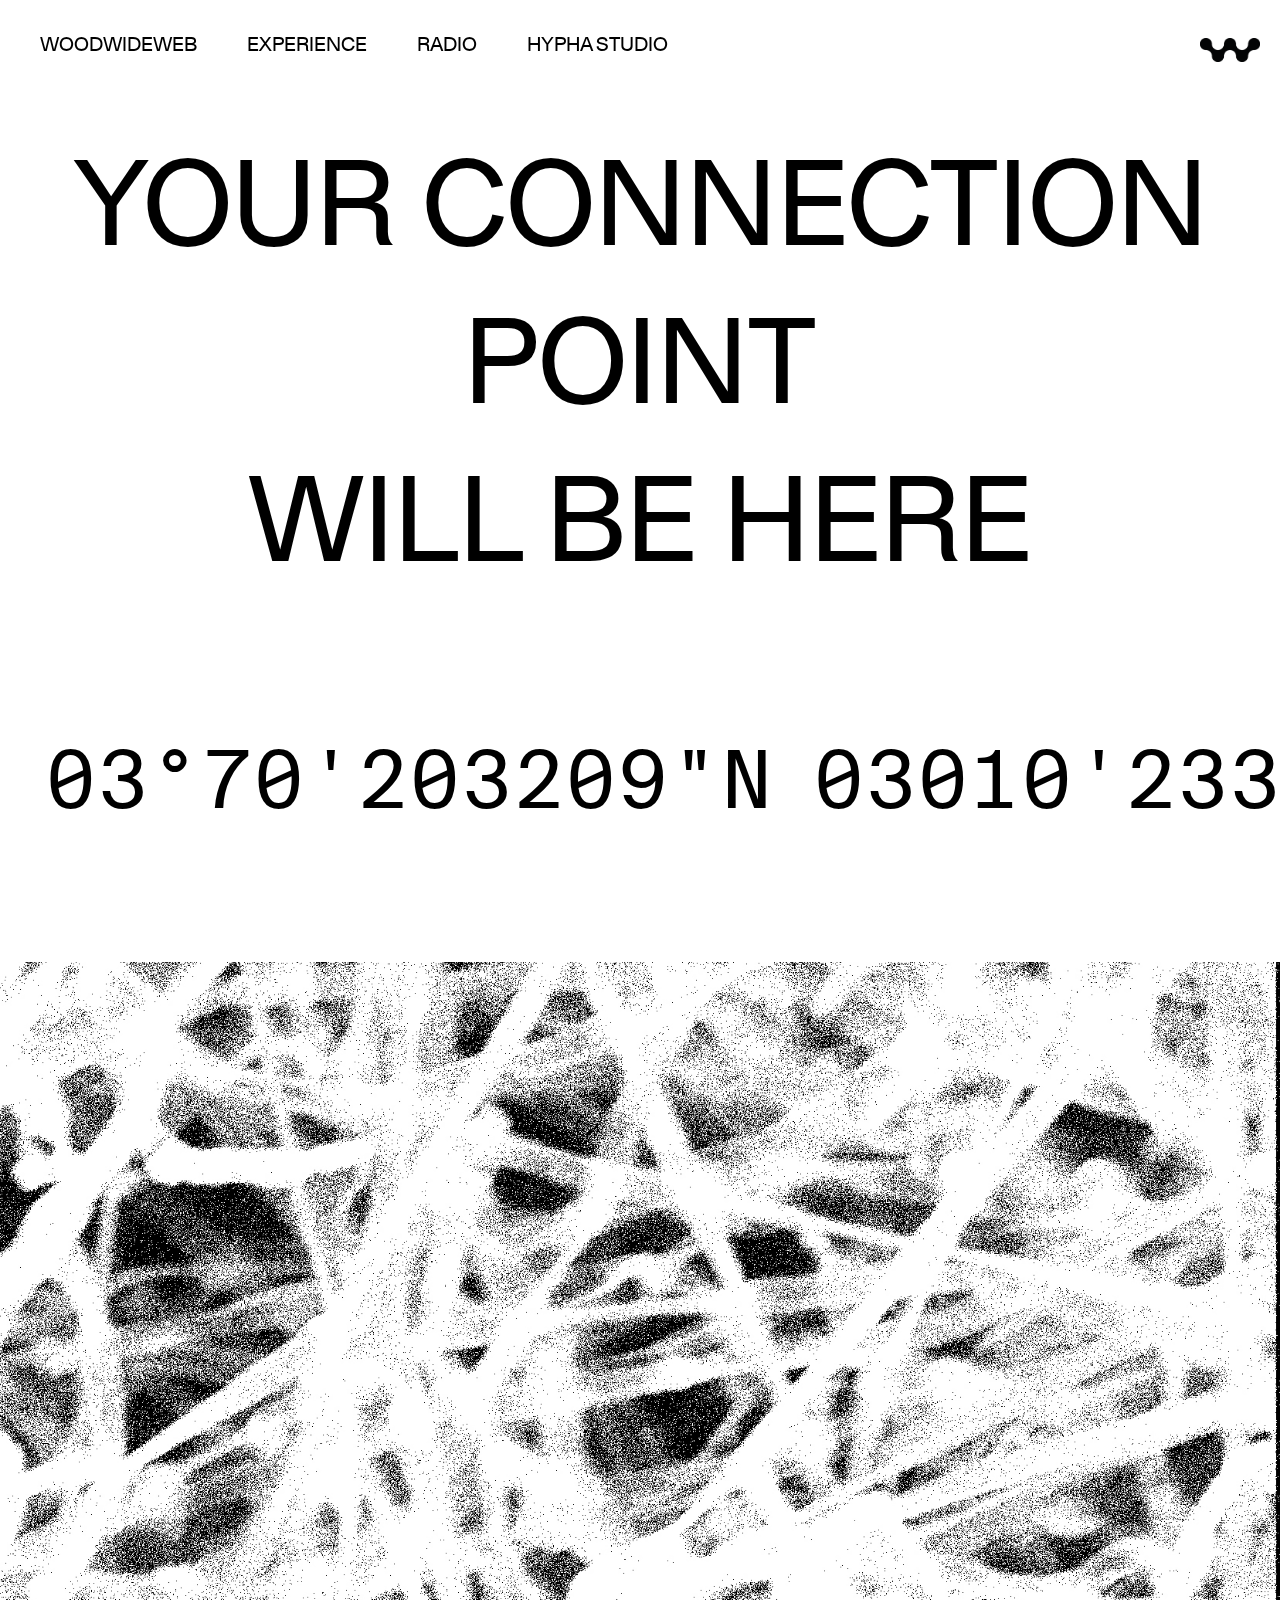
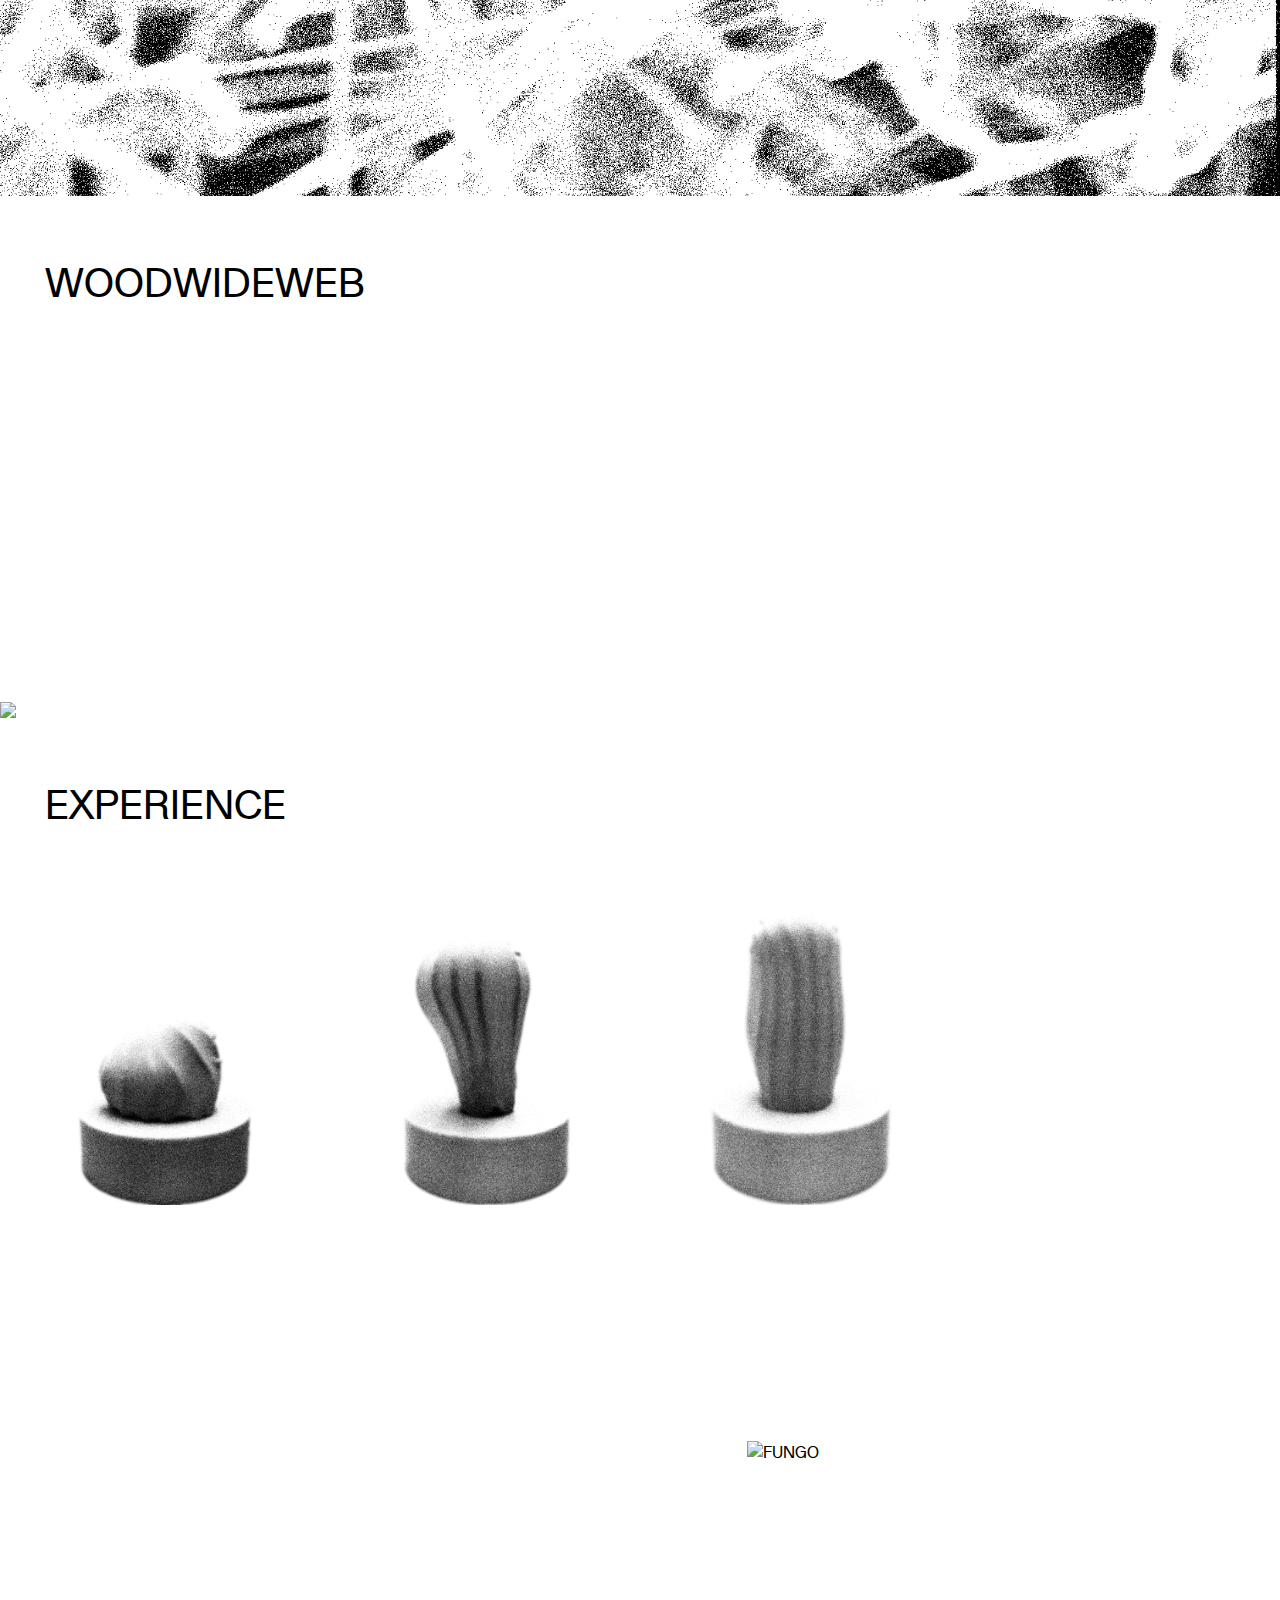
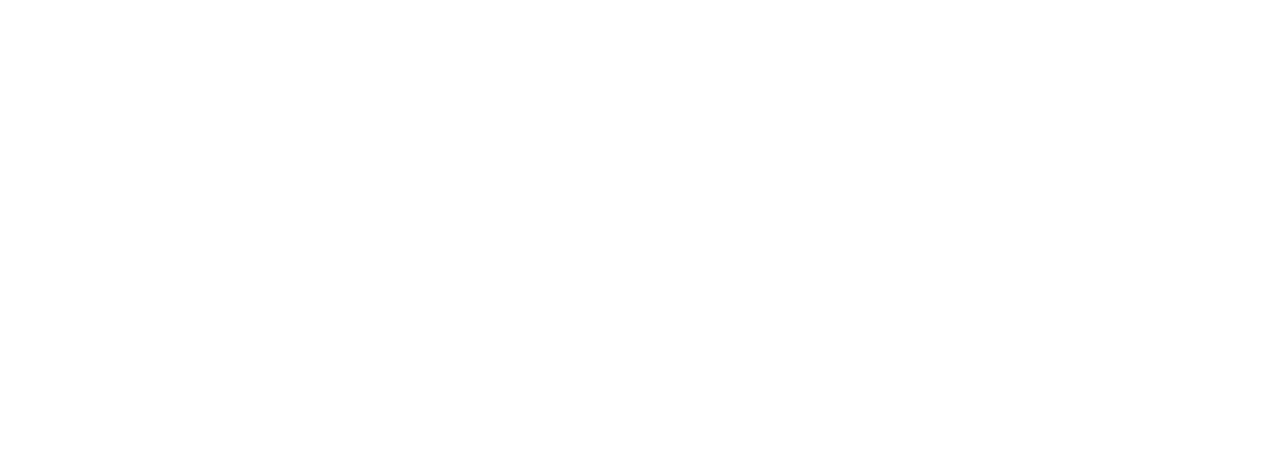
==== commit a7140380: "menu responsive" ====
--- a/homepage.html
+++ b/homepage.html
@@ -31,8 +31,7 @@
         /></a>
       </div>
     </nav> -->
-
-    <nav class="navbar">
+    <!-- <nav class="navbar">
       <label for="menu-btn" class="jm-menu-btn jm-icon-menu icon2-container"
         ><img src="./img/hamburger_icon.png" alt="hamburger"
       /></label>
@@ -58,8 +57,49 @@
         <a href="./index.html"
           ><img id="logo" src="./img/logoWWW.png" alt="logo"
         /></a>
-      </div>
-    </nav>
+      </div> -->
+
+    <header class="header">
+      <nav class="navbar">
+        <div class="hamburger icon2-container">
+          <img src="./img/hamburger_icon.png" alt="hamburger" />
+        </div>
+        <ul class="text-container">
+          <li class="nav-item">
+            <a href="#woodwideweb" class="nav-link"><p>WOODWIDEWEB</p></a>
+          </li>
+          <li class="nav-item">
+            <a href="#experience" class="nav-link"><p>EXPERIENCE</p></a>
+          </li>
+          <li class="nav-item">
+            <a href="./radio.html" class="nav-link"><p>RADIO</p></a>
+          </li>
+          <li class="nav-item">
+            <a href="./hyphastudio.html#hyphastudio" class="nav-link"
+              ><p>HYPHA STUDIO</p></a
+            >
+          </li>
+        </ul>
+
+        <div class="icon-container">
+          <a href="./index.html"
+            ><img id="logo" src="./img/logoWWW.png" alt="logo"
+          /></a>
+        </div>
+      </nav>
+    </header>
+
+    <script>
+      const hamburger = document.querySelector(".hamburger");
+      const navMenu = document.querySelector(".text-container");
+
+      hamburger.addEventListener("click", mobileMenu);
+
+      function mobileMenu() {
+        hamburger.classList.toggle("active");
+        navMenu.classList.toggle("active");
+      }
+    </script>
 
     <div class="row">
       <div class="col-12 scritta">
--- a/style.css
+++ b/style.css
@@ -28,6 +28,10 @@
 
 a:hover {
   text-decoration: underline;
+}
+
+li {
+  list-style: none;
 }
 
 /* INTRO */
@@ -109,9 +113,10 @@
   width: 100%;
   position: fixed;
   z-index: 5;
-}
-
-.nav-item {
+  align-items: center;
+}
+
+.nav-link {
   text-decoration: none;
   font-family: "gerstner_programmregular", sans-serif;
   font-size: 20px;
@@ -119,7 +124,7 @@
 
 .icon-container {
   padding-right: 20px;
-  padding-top: 10px;
+  padding-top: 0;
   margin-left: auto;
   min-width: 24px;
   display: flex;
@@ -135,6 +140,7 @@
   padding-right: 20px;
   padding-top: 10px;
   margin-right: auto;
+  margin-left: 20px;
   min-width: 24px;
   display: flex;
   align-items: center;
@@ -145,19 +151,23 @@
   height: 24px;
 }
 
-/* #logo a {
-  text-decoration: none;
-} */
+#logo img {
+  padding-top: -20px;
+}
 
 .text-container {
+  margin: 0;
   padding-right: 16px;
-  margin-left: 30px;
+  padding-top: 10px;
+
+  /* margin-left: 30px; */
   min-width: 24px;
   display: flex;
   align-items: center;
   z-index: 2;
   flex-direction: row;
   text-align: left;
+  /* justify-content: space-between; */
 }
 
 .text-container a,
@@ -167,9 +177,14 @@
   padding-right: 50px;
 }
 
+.text-container li {
+  margin: 0;
+  padding: 0;
+}
+
 /* MENU A TENDINA */
 
-input.jm-menu-btn,
+/* input.jm-menu-btn,
 input[type="checkbox"].jm-menu-btn ~ .text-container {
   display: none;
 }
@@ -195,12 +210,12 @@
 
 .navbar ul ul {
   display: none;
-}
+} */
 
 /* .jm-icon-menu::before {
   content: "\2630";
 } */
-@media (min-width: 768px) {
+/* @media (min-width: 768px) {
   .navbar li {
     display: inline-block;
   }
@@ -216,7 +231,67 @@
   input[type="checkbox"].jm-menu-btn ~ .text-container {
     display: block;
   }
-}
+} */
+
+/* MENU2 A TENDINA */
+.hamburger {
+  display: none;
+}
+
+/* .nav-menu {
+  display: flex;
+  justify-content: space-between;
+  align-items: center;
+} */
+
+/* .nav-item {
+  margin-left: 5rem;
+} */
+
+@media only screen and (max-width: 768px) {
+  .text-container {
+    position: fixed;
+    left: -120%;
+    top: 64px;
+    flex-direction: column;
+    background-color: #fff;
+    width: 100%;
+    /* border-radius: 10px; */
+    text-align: center;
+    transition: 0.3s;
+    /* box-shadow: 0 10px 27px rgba(0, 0, 0, 0.05); */
+  }
+
+  .text-container.active {
+    left: 0;
+  }
+
+  .icon-container {
+    padding-top: 15px;
+  }
+
+  /* .nav-item {
+    margin: 2.5rem 0;
+  } */
+
+  .hamburger {
+    display: block;
+  }
+}
+
+/* // Inside the Media Query. */
+
+/* .hamburger.active {
+  opacity: 0;
+}
+
+.hamburger.active {
+  transform: translateY(8px) rotate(45deg);
+}
+
+.hamburger.active {
+  transform: translateY(-8px) rotate(-45deg);
+} */
 
 * {
   box-sizing: border-box;
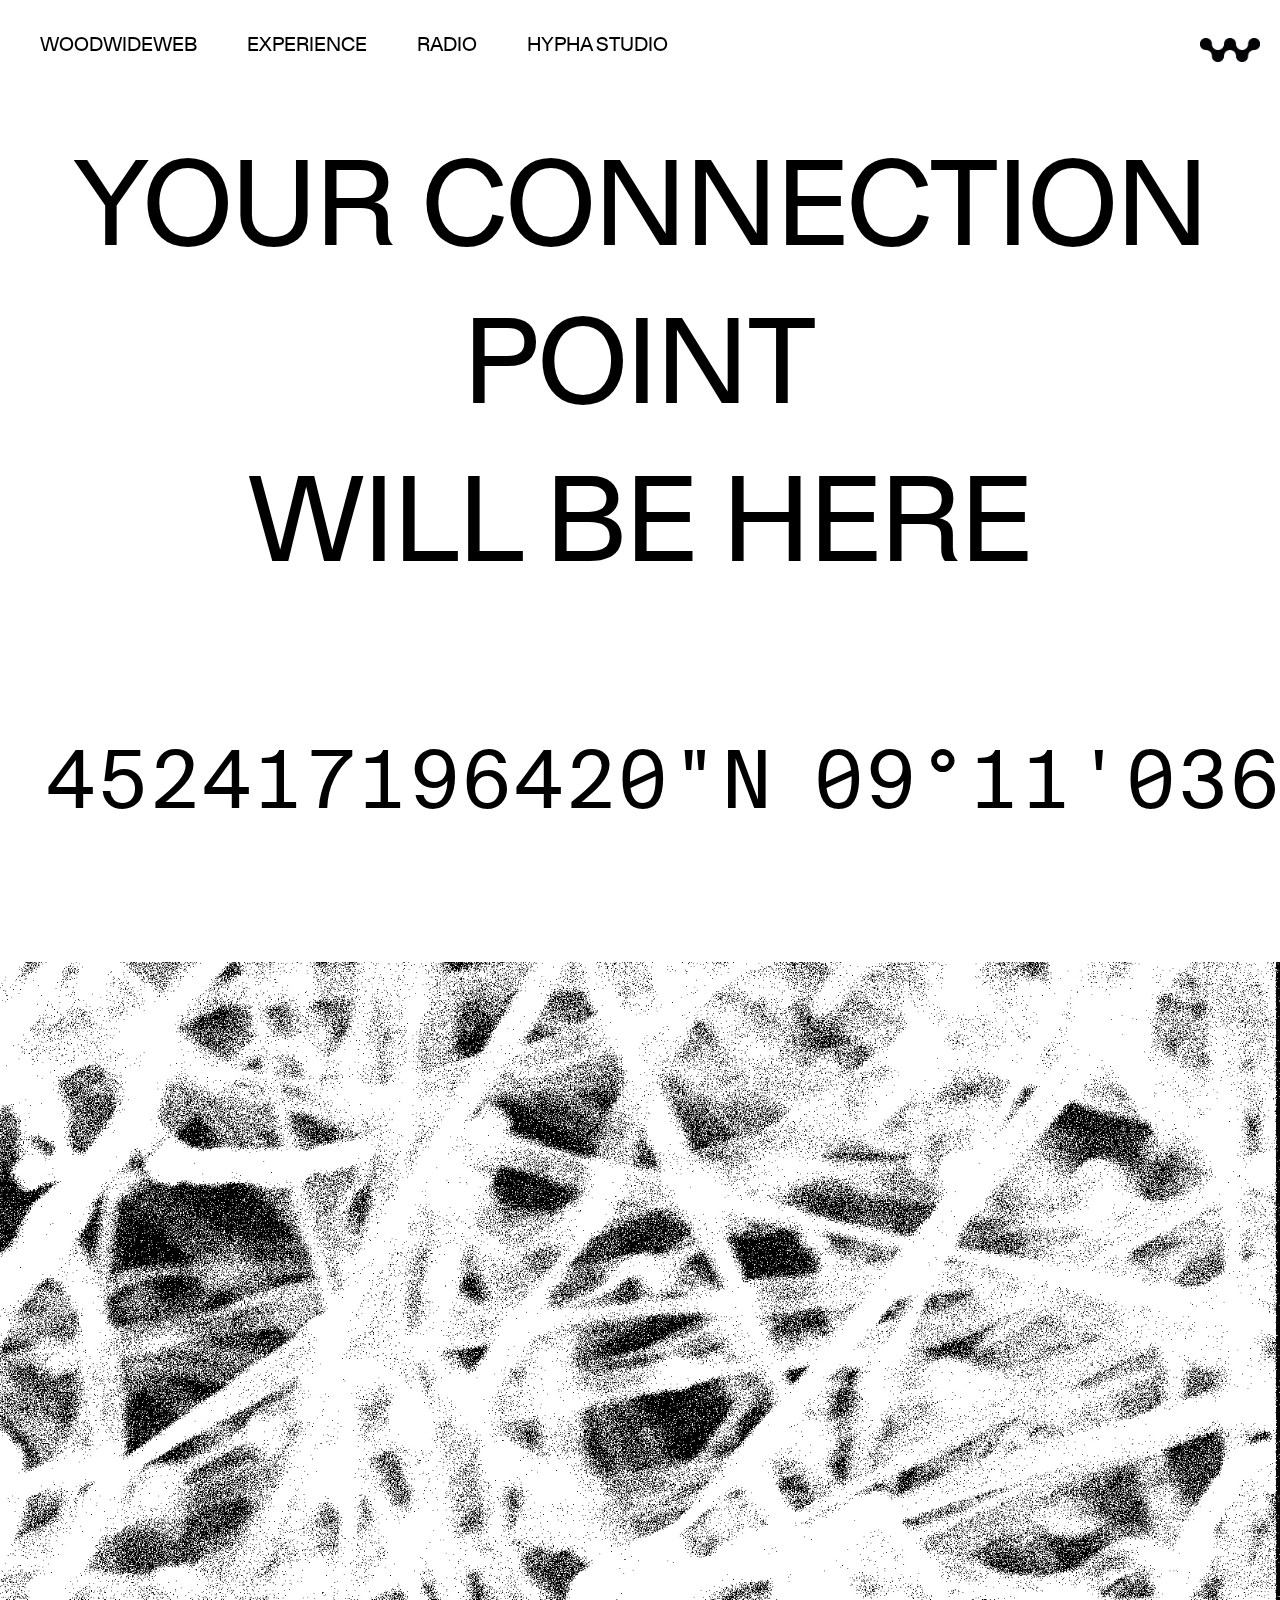
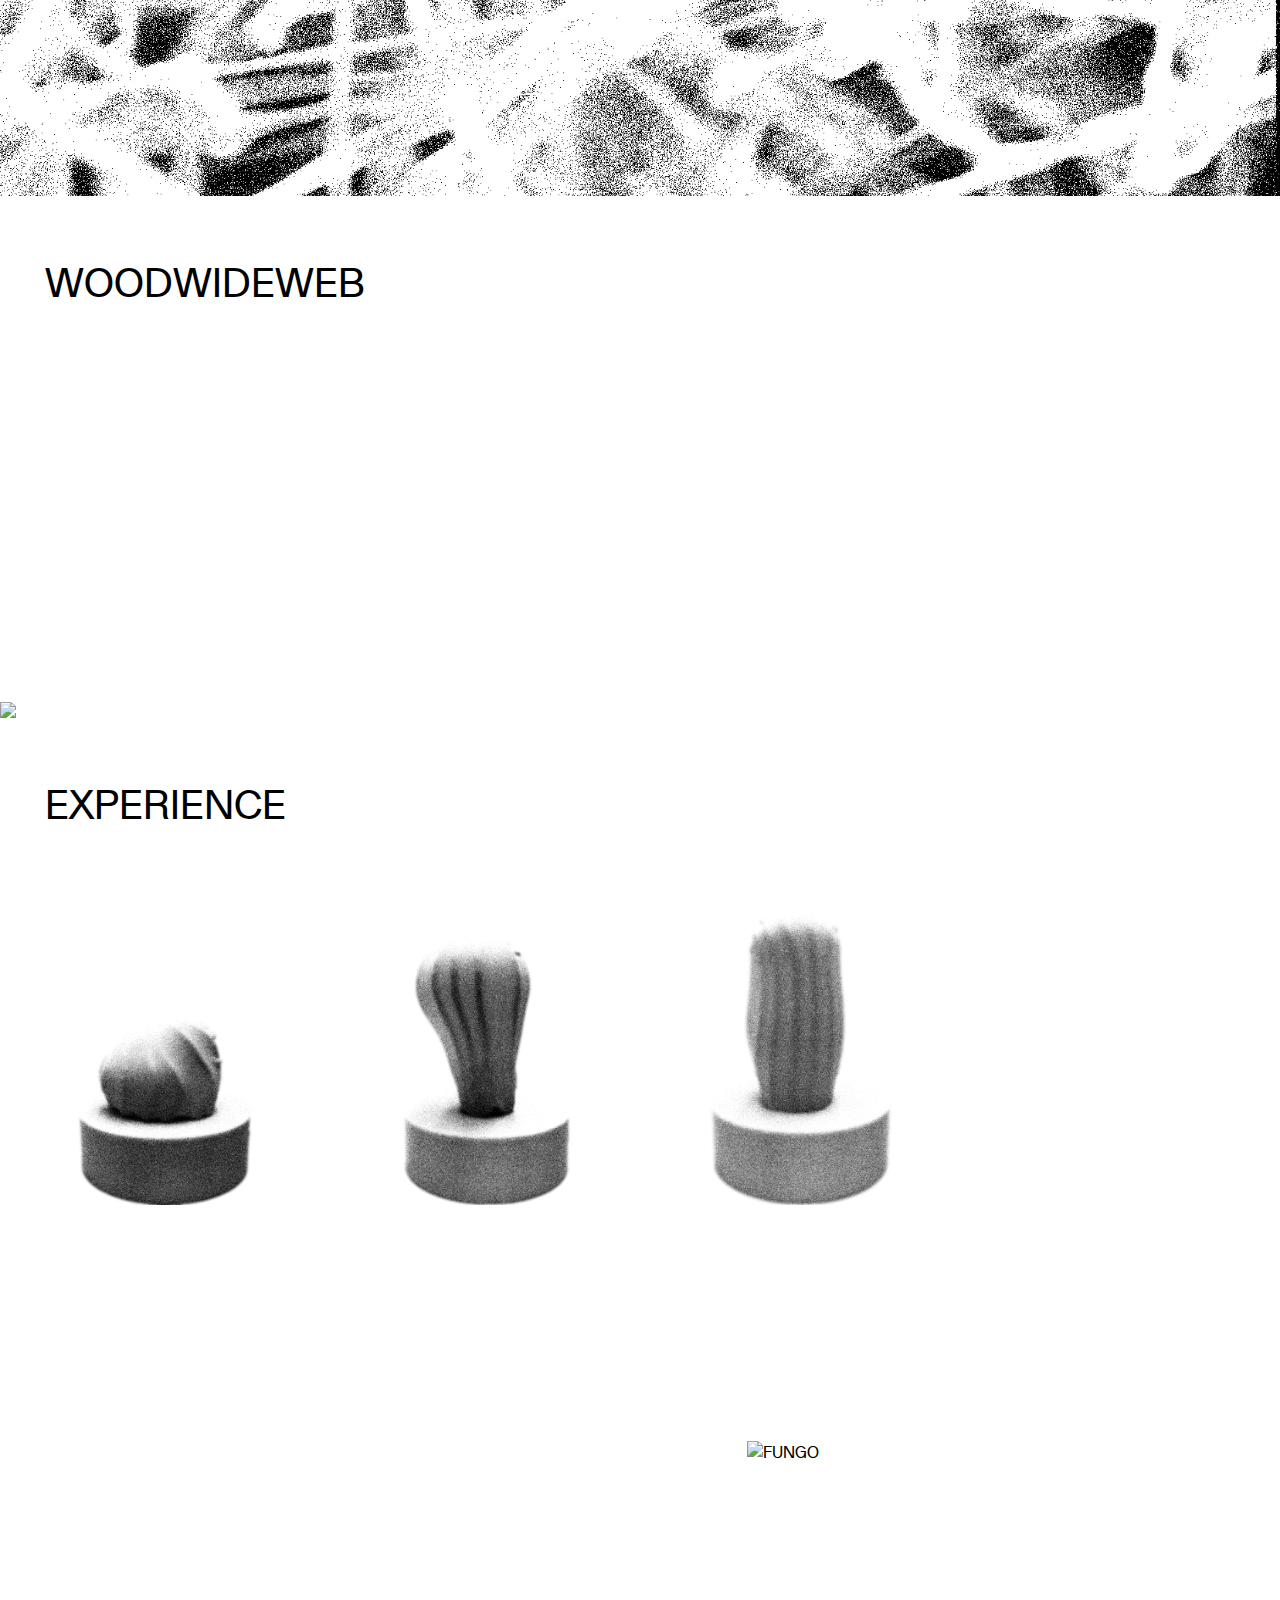
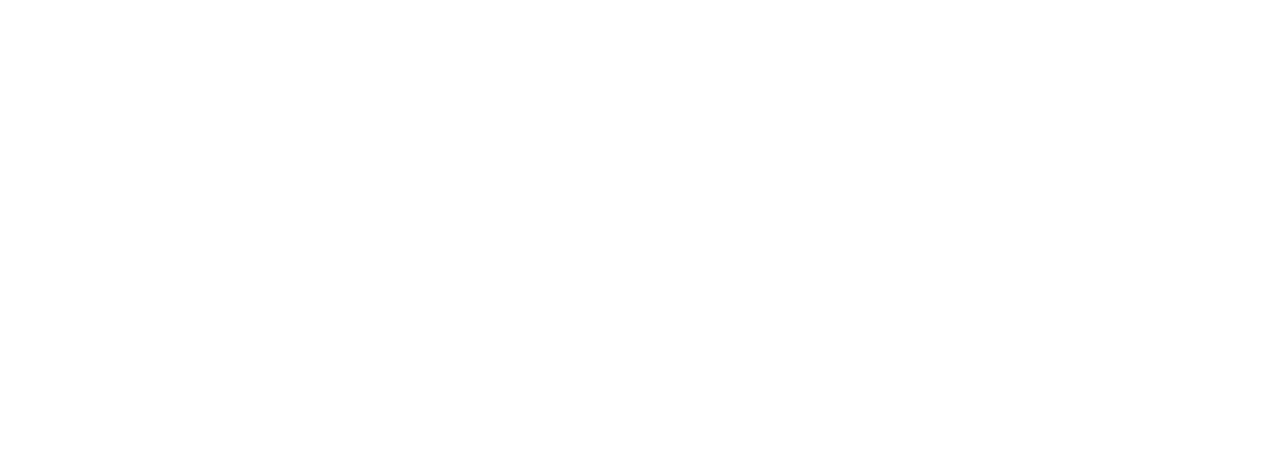
==== commit 1ec4f390: "name" ====
--- a/homepage.html
+++ b/homepage.html
@@ -1,7 +1,7 @@
 <!DOCTYPE html>
 <html lang="it">
   <head>
-    <title>FUNGHI</title>
+    <title>WoodWideWeb</title>
     <meta name="viewport" content="width=device-width, initial-scale=1.0" />
     <link rel="stylesheet" href="style.css" />
     <link rel="stylesheet" href="stylesheet.css" />
--- a/style.css
+++ b/style.css
@@ -477,7 +477,7 @@
 }
 
 .introduttivo p {
-  font-size: 13px;
+  font-size: 15px;
   padding-left: 8px;
   margin-bottom: 7px;
   font-family: "suisse_intl_monoregular", sans-serif;
@@ -809,6 +809,7 @@
   .play p {
     color: #000000;
     cursor: default;
+    font-size: 1.5rem;
   }
 
   #onair p {
